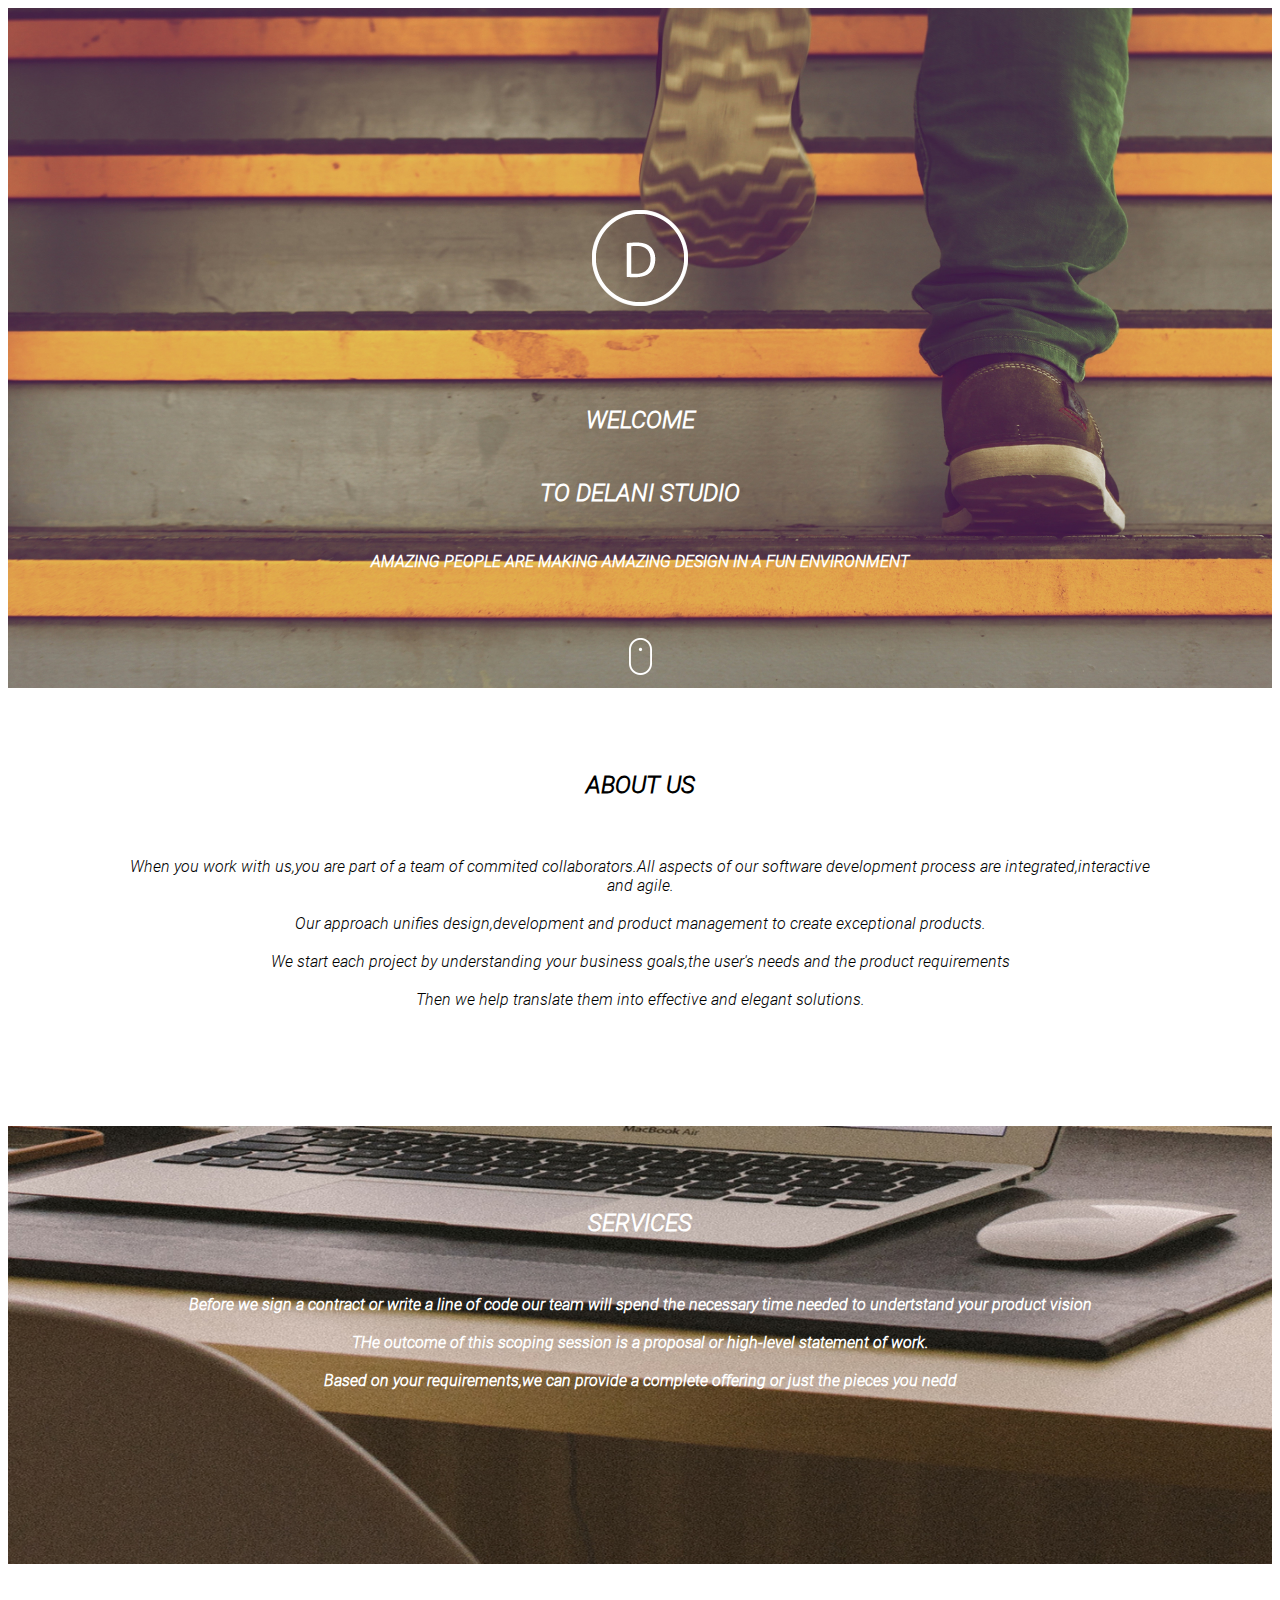
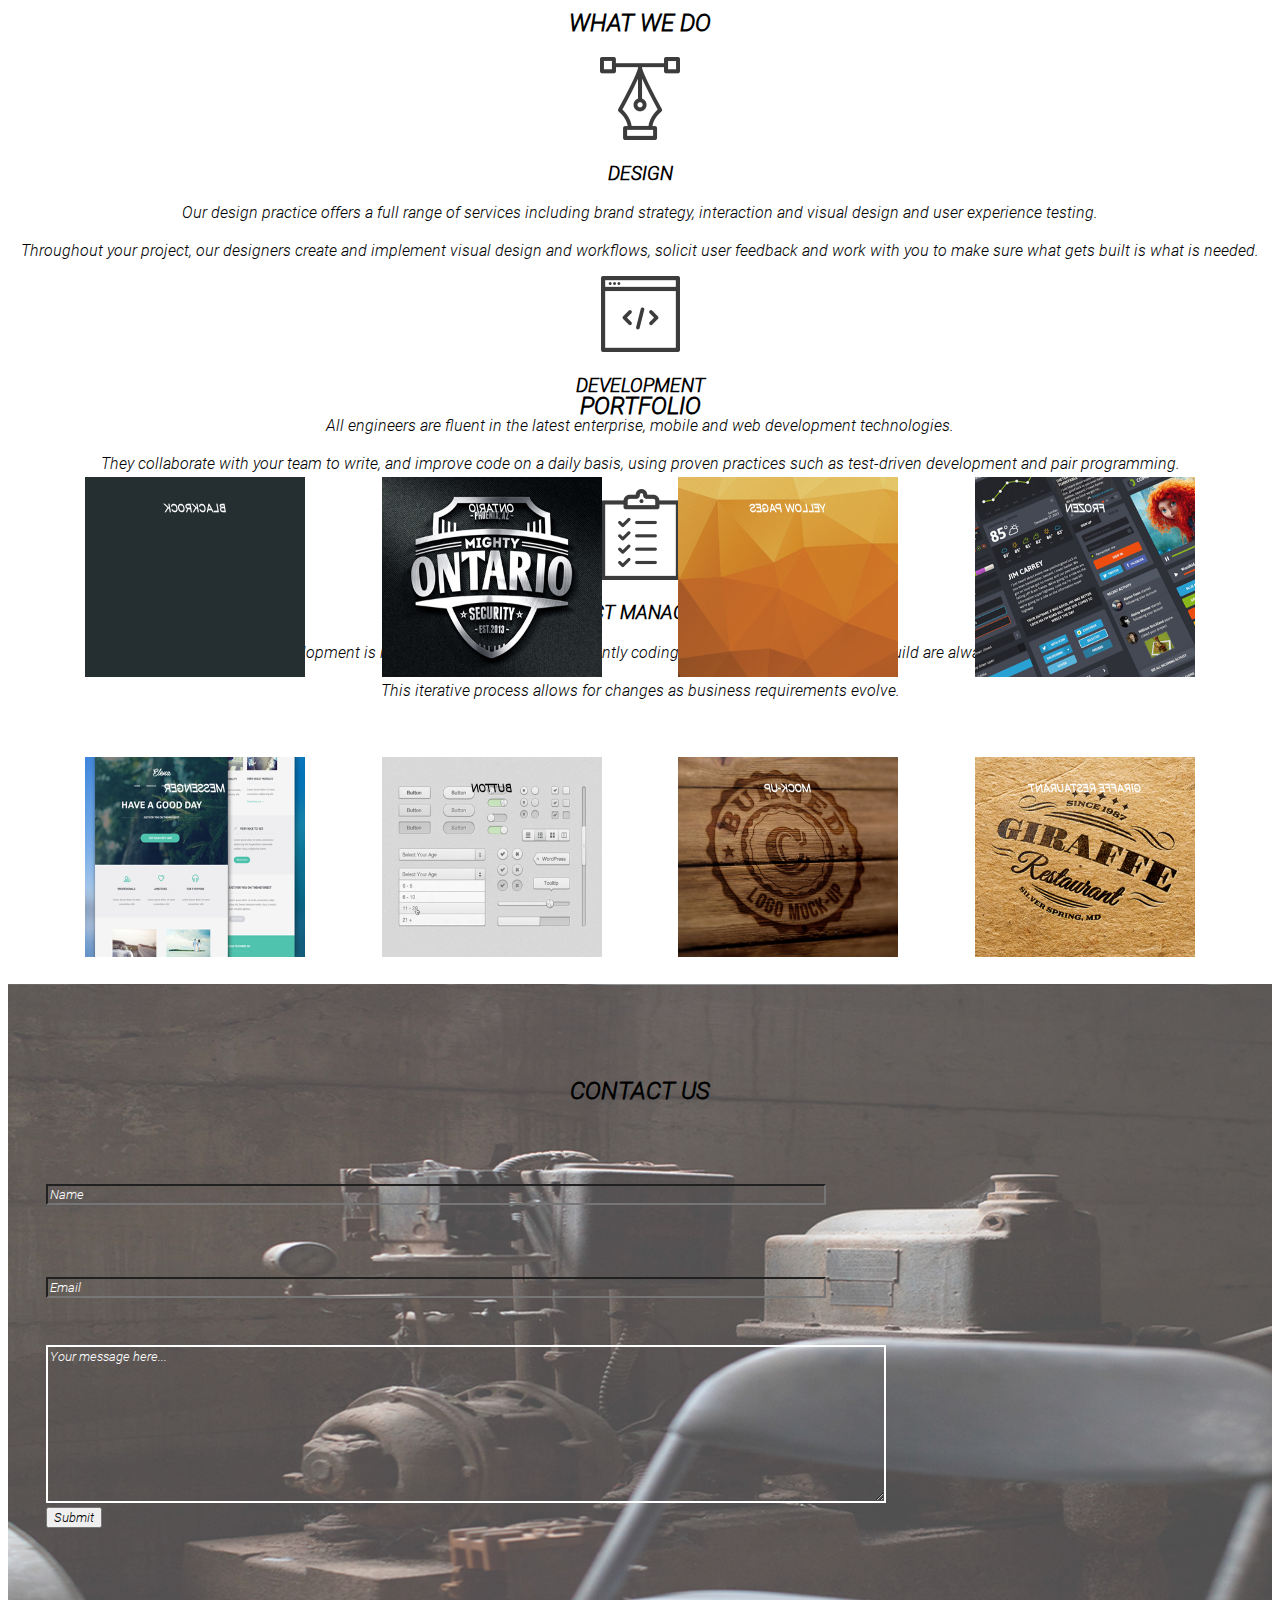
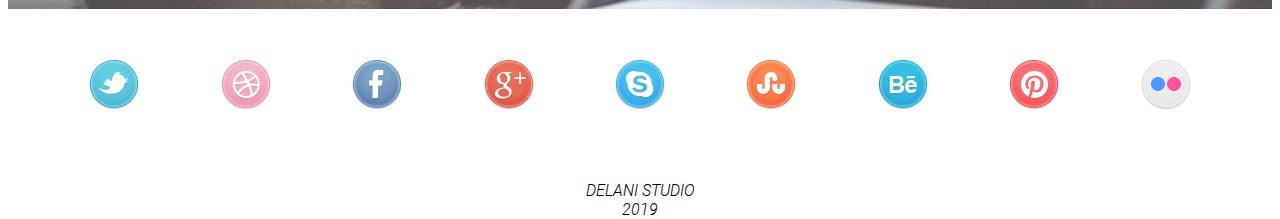
==== index.html @ aa94cf19 "update files" ====
<!DOCTYPE html>
<html lang="en">
<head>
    <meta charset="UTF-8">
    <meta http-equiv="X-UA-Compatible" content="IE=edge">
    <meta name="viewport" content="width=device-width, initial-scale=1.0">
    <link rel="stylesheet" href="style.css">
    <script src="https://code.jquery.com/jquery-3.6.0.js" integrity="sha256-H+K7U5CnXl1h5ywQfKtSj8PCmoN9aaq30gDh27Xc0jk=" crossorigin="anonymous"></script>
    <link href="https://cdn.jsdelivr.net/npm/bootstrap@5.0.2/dist/css/bootstrap.min.css" rel="stylesheet"
    integrity="sha384-EVSTQN3/azprG1Anm3QDgpJLIm9Nao0Yz1ztcQTwFspd3yD65VohhpuuCOmLASjC" crossorigin="anonymous">  
    <link rel = "icon" href = "asset/dti.jpeg" type = "image/gif" sizes="96x96">
    <title>Delani Studio</title>
</head>
<body>
    <div class="section-1">
        <div class="intro">
            <img class="image" src="asset/logo (1).png" alt="image">                         
            <h2 class="welcome">WELCOME</h2>
            <h2 class="name">TO DELANI STUDIO</h2>
            <p class="p-1">AMAZING PEOPLE ARE MAKING AMAZING DESIGN IN A FUN ENVIRONMENT</p>
            <img class="scroll-down" src="asset/mouse_click.png" alt="button">
        </div>
    </div>
    <div class="section-2">
        <div class="container">
            <h2 class="about">ABOUT US</h2>
            <p class="p-about">When you work with us,you are part of a team of commited collaborators.All aspects of our
                software
                development process are integrated,interactive<br>and agile.<br><br>Our approach unifies
                design,development
                and product management to create exceptional products.<br><br>We start each project by understanding
                your
                business goals,the user's needs and the product requirements<br><br>Then we help translate them into
                effective and elegant solutions.</p>
        </div>
    </div>
    <div class="section-3">
        <div class="service">
            <h2 class="h2-service">SERVICES</h2>
            <p class="p-service">Before we sign a contract or write a line of code our team will spend the necessary time
                needed to undertstand your product vision<br><br>THe outcome of this scoping session is a proposal or
                high-level statement of work.<br><br>Based on your requirements,we can provide a complete offering or
                just the pieces you nedd</p>
        </div>
    </div>
    <div class="section-4">
        <h2>WHAT WE DO</h2>
        <div class="row">
            <div class="col-md-4" id="design-cont">
                <img id="design-img" src="asset/design_icon.png" alt="">
                <h3>DESIGN</h3>
                <div class="design">
                    <p>
                        Our design practice offers a full range of services including brand strategy, interaction
                        and
                        visual design and user experience testing.
                        <br>
                        <br>
                        Throughout your project, our designers create and implement visual design and workflows,
                        solicit
                        user feedback and work with you to make sure what gets built is what is needed.
                    </p>
                </div>
            </div>
            <div class="col-md-4" id="develop-cont">
                <img id="develop-img" src="asset/dev_icon.png" alt="">
                <h3>DEVELOPMENT</h3>
                <div class="develop txt">
                    <p>
                        All engineers are fluent in the latest enterprise, mobile and web development technologies.
                        <br>
                        <br>
                        They collaborate with your team to write, and improve code on a daily basis, using proven
                        practices such as test-driven development and pair programming.
                    </p>
                </div>
            </div>
            <div class="col-md-4" id="product-cont">
                <img id="product-img" src="asset/product_icon.png" alt="">
                <h3>PRODUCT MANAGEMENT</h3>
                <div class="product txt">
                    <p>
                        Planning and development is iterative. Because we are constantly coding and testing, the
                        products we build are always ready to go live.
                        <br>
                        <br>
                        This iterative process allows for changes as business requirements evolve.
                    </p>
                </div>
            </div>
        </div>
</div>
    <div class="section-5">
        <h2 class="h2-portfolio">PORTFOLIO</h2>
        <div class="portfolio-1">
            <div class="flip-box">
                <div class="flip-box-inner">
                    <div class="flip-box-front">
                        <img class="portfolio-img1" src="asset/work4.jpg" alt="port-image1">
                    </div>
                    <div class="flip-box-back">
                        <h6 id="flip">BLACKROCK</h6>
                    </div>
                </div>
            </div>
            <div class="flip-box">
                <div class="flip-box-inner">
                    <div class="flip-box-front">
                        <img class="portfolio-img2" src="asset/work3.jpg" alt="port-image2">
                    </div>
                    <div class="flip-box-back">
                        <h6 id="flip">ONTARIO</h6>
                    </div>
                </div>
            </div>

            <div class="flip-box">
                <div class="flip-box-inner">
                    <div class="flip-box-front">
                        <img class="portfolio-img3" src="asset/work2.jpg" alt="port-image3">
                    </div>
                    <div class="flip-box-back">
                        <h6 id="flip">YELLOW PAGES</h6>
                    </div>
                </div>
            </div>
            <div class="flip-box">
                <div class="flip-box-inner">
                    <div class="flip-box-front">
                        <img class="portfolio-img4" src="asset/work1.jpg" alt="port-image4">
                    </div>
                    <div class="flip-box-back">
                        <h6 id="flip">FROZEN</h6>
                    </div>
                </div>
            </div>
        </div>
            <div class="portfolio-2">
            <div class="flip-box">
                <div class="flip-box-inner">
                    <div class="flip-box-front">
                        <img class="portfolio-img5" src="asset/work5.jpg" alt="port-image5">
                    </div>
                    <div class="flip-box-back">
                        <h6 id="flip">MESSENGER</h6>
                    </div>
                </div>
            </div>
            <div class="flip-box">
                <div class="flip-box-inner">
                    <div class="flip-box-front">
                        <img class="portfolio-img6" src="asset/work6.jpg" alt="port-image6">
                    </div>
                    <div class="flip-box-back">
                        <h6>BUTTON</h6>
                    </div>
                </div>
            </div>
            <div class="flip-box">
                <div class="flip-box-inner">
                    <div class="flip-box-front">
                        <img class="portfolio-img7" src="asset/work7.jpg" alt="port-image7">
                    </div>
                    <div class="flip-box-back">
                        <h6 id="flip">MOCK-UP</h6>
                    </div>
                </div>
            </div>
            <div class="flip-box">
                <div class="flip-box-inner">
                    <div class="flip-box-front">
                        <img class="portfolio-img8" src="asset/work8.jpg" alt="port-image8">
                    </div>
                    <div class="flip-box-back">
                        <h6 id="flip">GIRAFFE RESTAURANT</h6>
                    </div>
                </div>
            </div>
        </div>
    </div>
    <div class="section-6">
        <div class="contact">
            <h2 class="contact-us">CONTACT US</h2>
            <div class="container">
                <form name="Form" method="post" action="https://www.linkedin.com/in/daniel-muthama-577b211a5/"
                    onsubmit="return formvalidation()">
                    <div class="row">
                        <div class="name form-group col-md-6">
                            <label for="inputName4"></label>
                            <input type="name" id="inputmyName" placeholder="Name">
                        </div>
                        <div class="email form-group col-md-6">
                            <label for="inputEmail4"></label>
                            <input type="email" id="inputmyEmail" placeholder="Email">
                        </div>
                    </div>
                    <div class="message">
                        <label for="inputMessage4"></label>
                        <textarea type="message" id="inputmyMessage" placeholder="Your message here..."></textarea>
                    </div>
                    <input type="submit" value="Submit">
                </form>
            </div>
        </div>
    </div>
    <div class="section-7">
        <div class="container">
            <div class="social-con">
                <div class="social">
                    <img src="asset/twitter.png" alt="twitter">
                </div>
                <div class="social">
                    <img src="asset/dribble.png" alt="dribble">
                </div>
                <div class="social">
                    <img src="asset/facebook.png" alt="facebook">
                </div>
                <div class="social">
                    <img src="asset/g_plus.png" alt="google p">
                </div>
                <div class="social">
                    <img src="asset/skype.png" alt="skype">
                </div>
                <div class="social">
                    <img src="asset/stumble_upon.png" alt="stumble">
                </div>
                <div class="social">
                    <img src="asset/behance.png" alt="behance">
                </div>
                <div class="social">
                    <img src="asset/pinterest.png" alt="pinterest">
                </div>
                <div class="social">
                    <img src="asset/flickr.png" alt="flickr">
                </div>
            </div>
        </div>
            <p class="copyright">DELANI STUDIO<br>2019</p>
    </div>

</div>     
<link href="https://cdn.jsdelivr.net/npm/bootstrap@5.0.2/dist/css/bootstrap.min.css" rel="stylesheet"
integrity="sha384-EVSTQN3/azprG1Anm3QDgpJLIm9Nao0Yz1ztcQTwFspd3yD65VohhpuuCOmLASjC" crossorigin="anonymous">  
        <script src="https://code.jquery.com/jquery-3.6.0.js"
        integrity="sha256-H+K7U5CnXl1h5ywQfKtSj8PCmoN9aaq30gDh27Xc0jk=" crossorigin="anonymous"></script>
<script src="script.js" ></script>
</body>
</html>
---- style.css ----
@font-face {
    font-family: "Roboto-LightItalic";
    src: url("./asset/Roboto-LightItalic.ttf");
}

* {
    font-family:'Roboto-LightItalic';
}
.section-1 {
    width: auto;
    height: auto;
    max-width: 100%;
    max-height: 800px;
    background-image: url(asset/stair.png);
    background-size: cover;
    background-position: center;
    margin: 0px;
    height: 680px;
}
.name {
    padding: 2% 0 2% 0;
}
.intro {
    text-align: center;
    padding-top: 12%;
    color: white;
    font-weight: 700;
}
.image {
    padding: 4%;
}
.scroll-down {
    padding: 4%;
}
.section-2 {
    text-align: center;
    padding-top: 3%;
    height: 400px;
}
.p-about {
    padding-top: 3%;
}
.section-3 {
    text-align: center;
    padding-top: 3%;
    background-image: url(asset/laptop.jpg);
    background-size: cover;
    background-position:center;
    height: 400px;
    font-weight: 700;
    color: white;
}
.p-service {
    padding: 3% 0 23% 0;
}
.section-4 {
    text-align: center;
    height: 350px;
}
h2 {
    padding-top: 2%;
}
#design, #development, #product {
    padding-top: 2%;
}
.section-5 {
    height: 630px;
    width: 100%;
  }
  
  .portfolio-img1, .portfolio-img2,.portfolio-img3, .portfolio-img4, .portfolio-img5, .portfolio-img6, .portfolio-img7, .portfolio-img8 {
    width: 220px;
    height: 200px;
  }

  
  .portfolio-1 {
    display: flex;
    justify-content: space-evenly;
  }
  
  .portfolio-2 {
    display: flex;
    justify-content: space-evenly;
    margin-top: 80px;
  }
  
  .flip-box {
    background: transparent;
    width: 220px;
    height: 200px;
  }
  
  .flip-box-inner {
    position: relative;
    width: 100%;
    height: 100%;
    text-align: center;
    transition: transform 0.8s;
    transform-style: preserve-3d;
  }
  
  .flip-box:hover .flip-box-inner {
    transform: rotateY(180deg);
  }
  
  .flip-box-front,
  .flip-box-back {
    position: absolute;
    width: 100%;
    height: 100%;
  }
  
  .flip-box-front {
    background-color: #bbb;
    color: black;
  }
  
  .flip-box-back {
    transform: rotateY(180deg);
  }
  
  #flip {
    color: white;
    font: size 60px;
  }
  
.h2-portfolio {
    text-align: center;
    padding: 3%;
}

.section-6 {
    padding: 3%;
    height: 550px;
    background-image: url(asset/back.jpg);
    background-position: center;
    background-size: cover;
}

.contact-us {
    text-align: center;
    padding: 3%;
}
#inputmyName {
    width: 65%;
    background-color: transparent;
    color: white;
}
#inputmyEmail {
    width: 65%;
    background-color: transparent;
    color: white;
    margin-top: 4%;
}
#inputmyMessage {
    width: 70%;
    height:150px;
    background-color: transparent;
    color: white;
}
::placeholder {
    color: white;

}
textarea {
    border: 2px solid white;
}
.message {
    padding-top: 4%;
}
.section-7 {
    text-align: center;
    height: 200px;
}
.social-con {
    display: flex;
    justify-content: space-evenly;
    flex-direction: row;
}
.social {
    padding: 4% 0 4% 0;
}
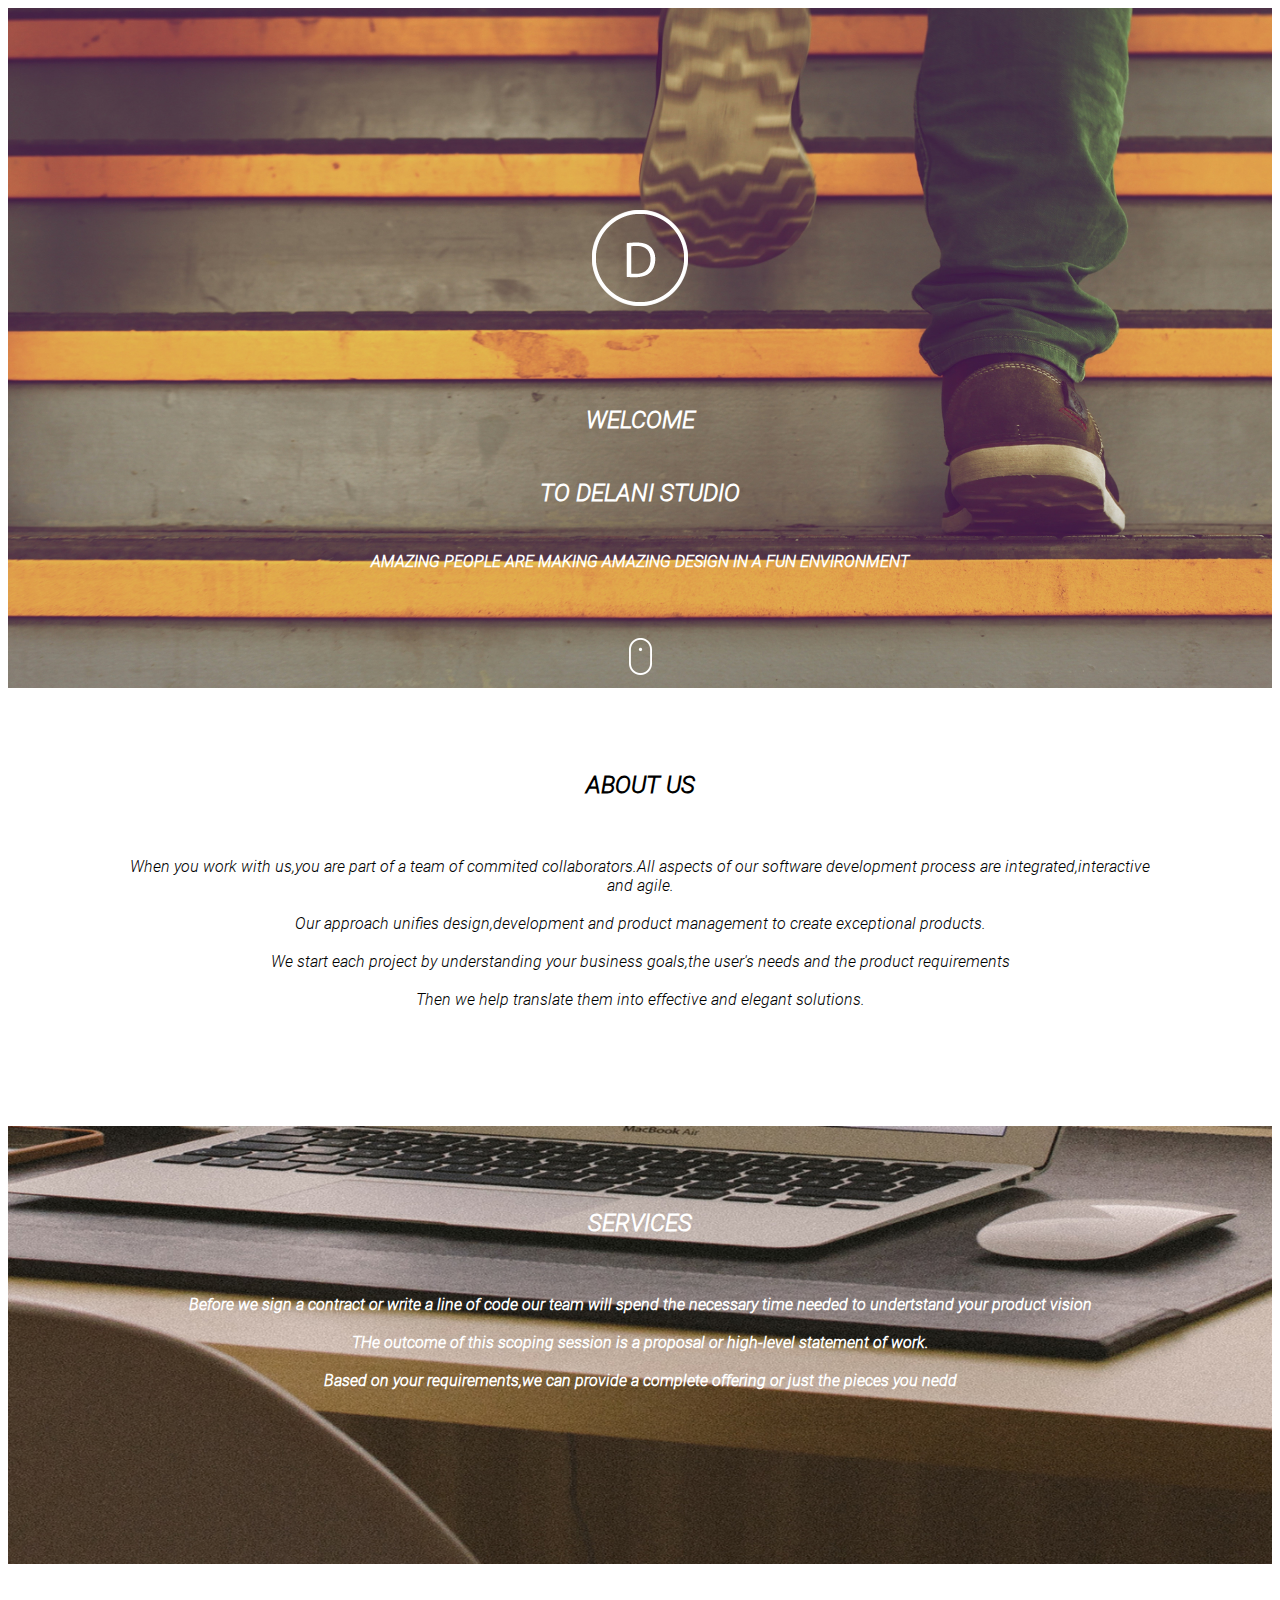
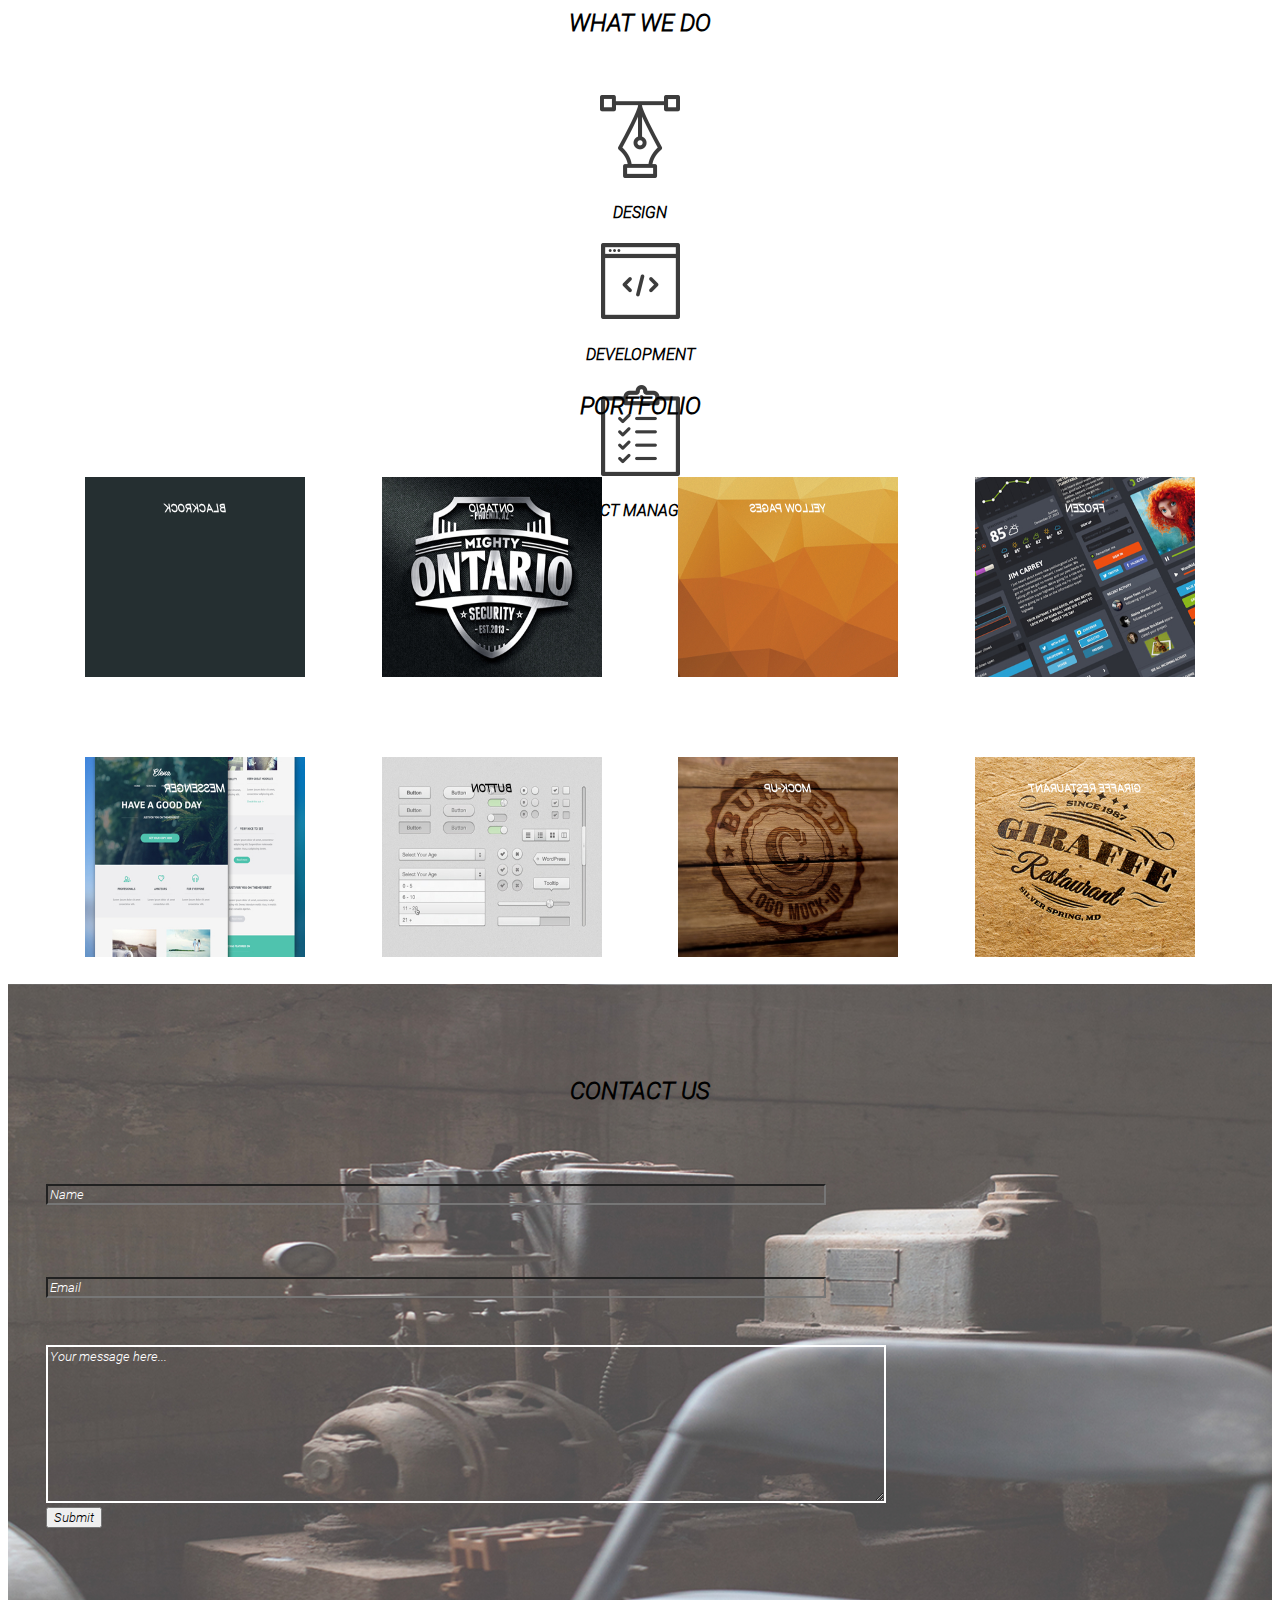
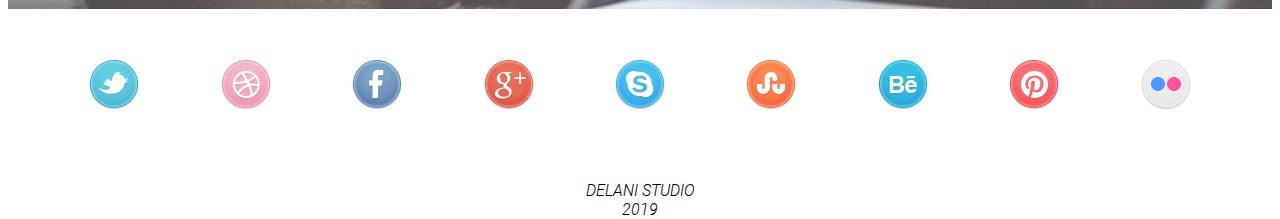
==== commit 64a1f723: "update files" ====
--- a/index.html
+++ b/index.html
@@ -45,11 +45,14 @@
     </div>
     <div class="section-4">
         <h2>WHAT WE DO</h2>
+        <br> <br>
         <div class="row">
             <div class="col-md-4" id="design-cont">
-                <img id="design-img" src="asset/design_icon.png" alt="">
-                <h3>DESIGN</h3>
-                <div class="design">
+                <div class="d-icon1">
+                <img id="design-icon" src="asset/design_icon.png" alt="icon-1">
+                <h4>DESIGN</h4>
+                </div>
+                <div class="design">                    
                     <p>
                         Our design practice offers a full range of services including brand strategy, interaction
                         and
@@ -63,9 +66,11 @@
                 </div>
             </div>
             <div class="col-md-4" id="develop-cont">
-                <img id="develop-img" src="asset/dev_icon.png" alt="">
-                <h3>DEVELOPMENT</h3>
-                <div class="develop txt">
+                <div>
+                <img id="develop-icon" src="asset/dev_icon.png" alt="icon-2">
+                <h4>DEVELOPMENT</h4>
+                </div>
+                <div class="develop">
                     <p>
                         All engineers are fluent in the latest enterprise, mobile and web development technologies.
                         <br>
@@ -76,9 +81,9 @@
                 </div>
             </div>
             <div class="col-md-4" id="product-cont">
-                <img id="product-img" src="asset/product_icon.png" alt="">
-                <h3>PRODUCT MANAGEMENT</h3>
-                <div class="product txt">
+                <img id="product-icon" src="asset/product_icon.png" alt="icon-3">
+                <h4>PRODUCT MANAGEMENT</h4>
+                <div class="product">
                     <p>
                         Planning and development is iterative. Because we are constantly coding and testing, the
                         products we build are always ready to go live.
--- a/style.css
+++ b/style.css
@@ -60,8 +60,9 @@
 h2 {
     padding-top: 2%;
 }
-#design, #development, #product {
+.design, .develop, .product {
     padding-top: 2%;
+    display: none;
 }
 .section-5 {
     height: 630px;
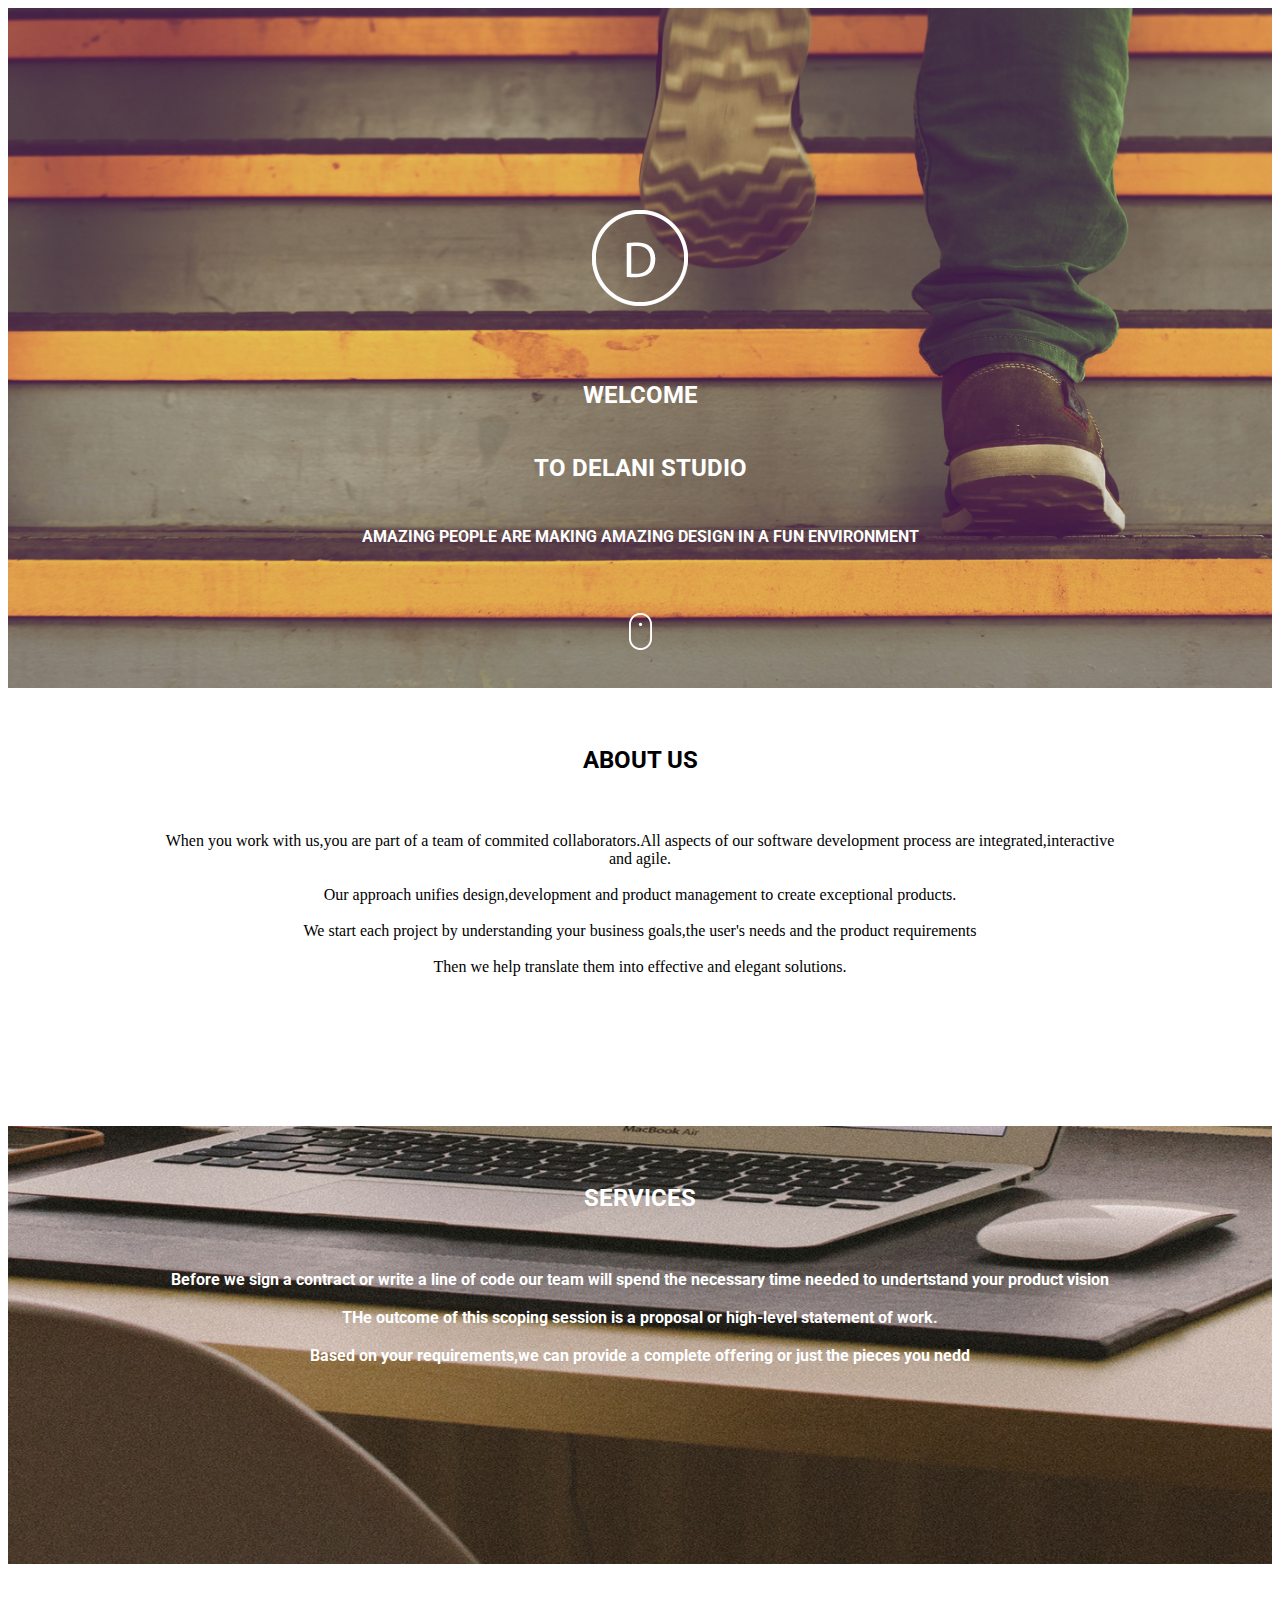
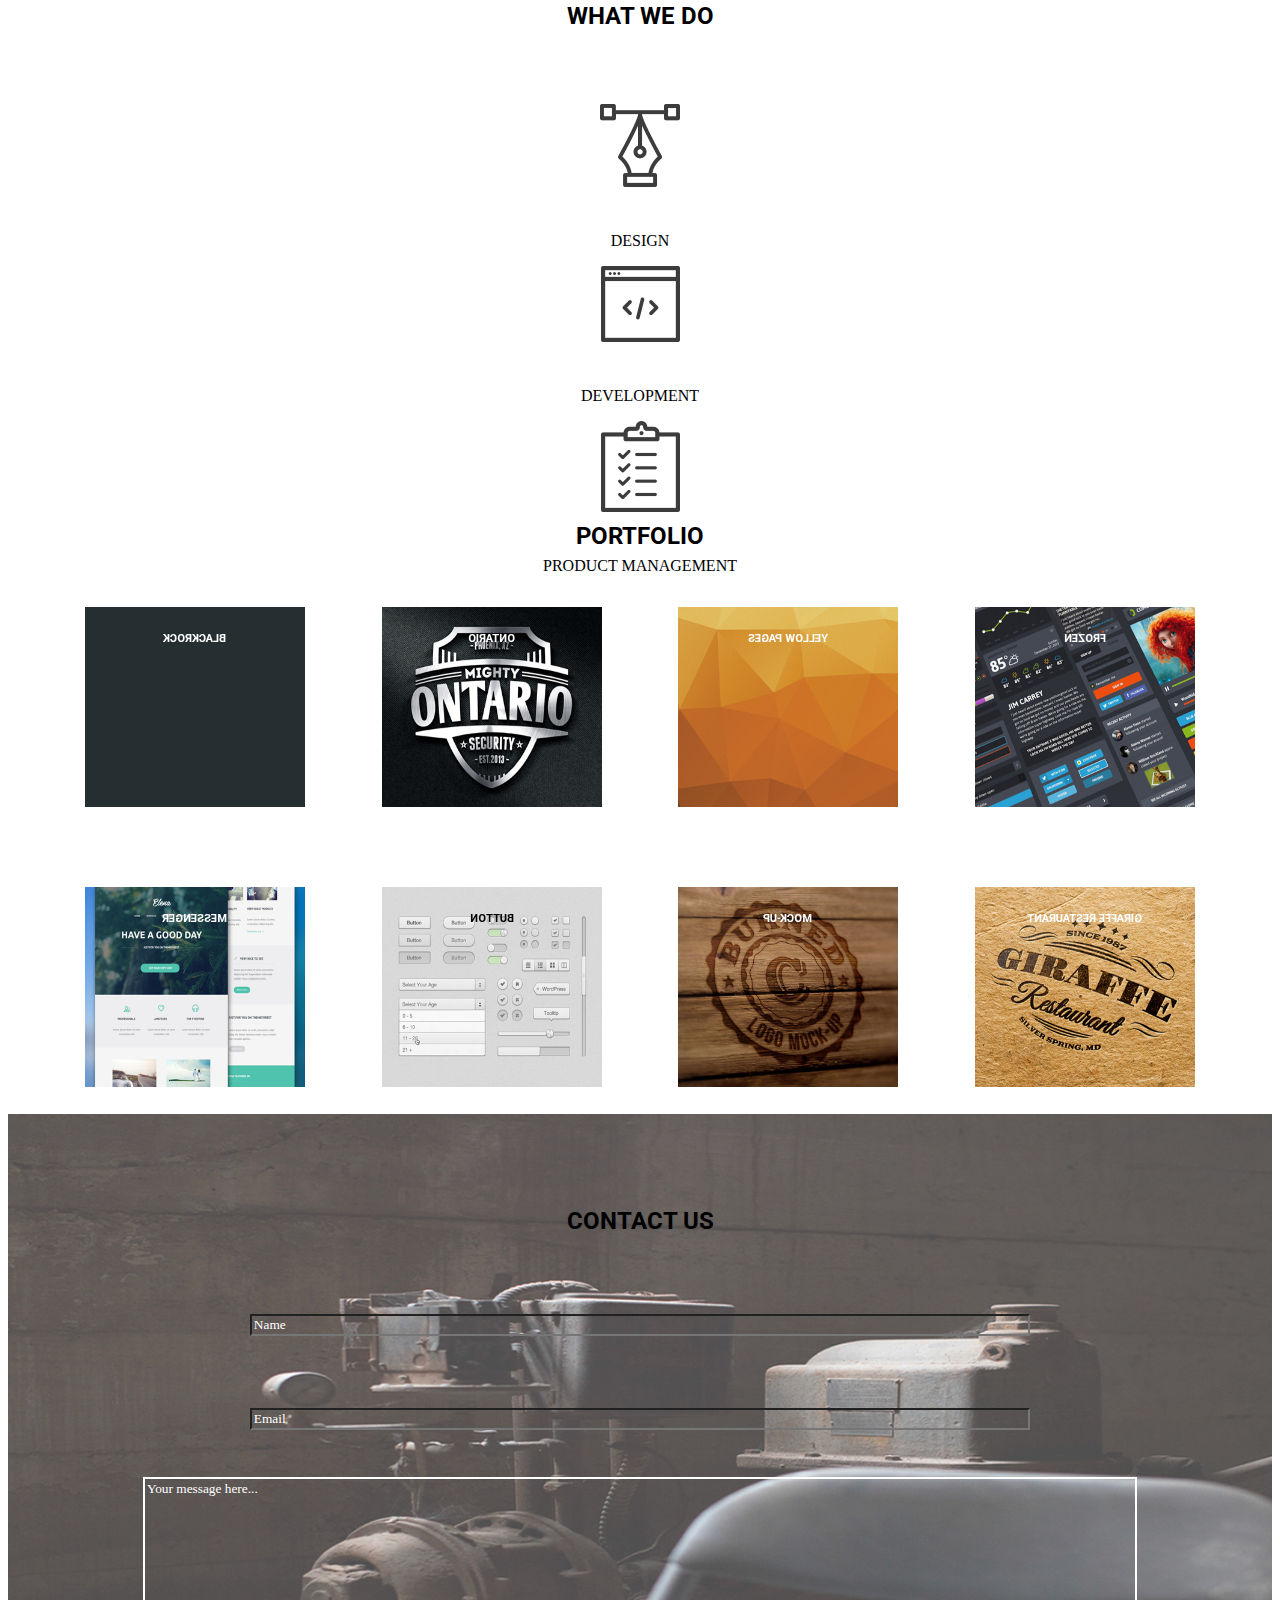
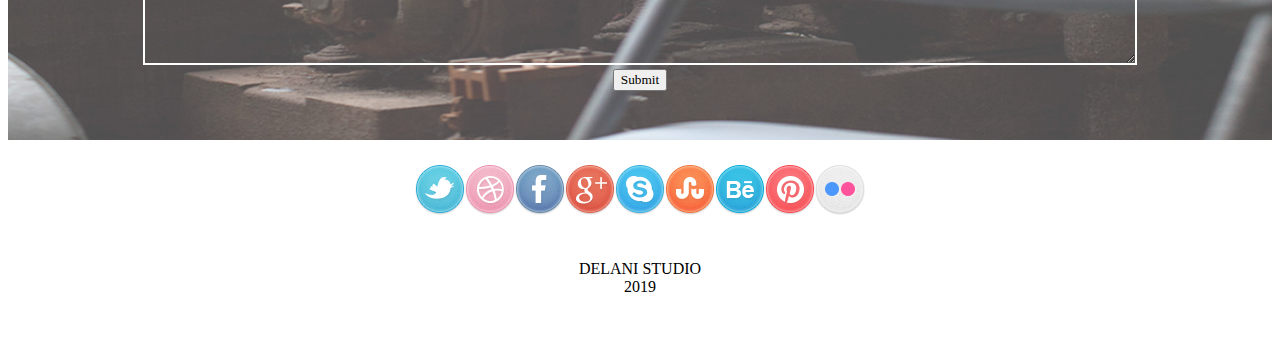
==== commit e7eaed1a: "update files" ====
--- a/index.html
+++ b/index.html
@@ -4,10 +4,12 @@
     <meta charset="UTF-8">
     <meta http-equiv="X-UA-Compatible" content="IE=edge">
     <meta name="viewport" content="width=device-width, initial-scale=1.0">
-    <link rel="stylesheet" href="style.css">
-    <script src="https://code.jquery.com/jquery-3.6.0.js" integrity="sha256-H+K7U5CnXl1h5ywQfKtSj8PCmoN9aaq30gDh27Xc0jk=" crossorigin="anonymous"></script>
+    <script src="https://code.jquery.com/jquery-3.3.1.min.js"
+    integrity="sha256-FgpCb/KJQlLNfOu91ta32o/NMZxltwRo8QtmkMRdAu8=" crossorigin="anonymous"></script>
     <link href="https://cdn.jsdelivr.net/npm/bootstrap@5.0.2/dist/css/bootstrap.min.css" rel="stylesheet"
     integrity="sha384-EVSTQN3/azprG1Anm3QDgpJLIm9Nao0Yz1ztcQTwFspd3yD65VohhpuuCOmLASjC" crossorigin="anonymous">  
+    <link href="https://fonts.googleapis.com/css?family=Roboto" rel="stylesheet" />
+    <link rel="stylesheet" href="style.css">
     <link rel = "icon" href = "asset/dti.jpeg" type = "image/gif" sizes="96x96">
     <title>Delani Studio</title>
 </head>
@@ -44,56 +46,59 @@
         </div>
     </div>
     <div class="section-4">
-        <h2>WHAT WE DO</h2>
-        <br> <br>
+        <br>
+        <h2 class="service">WHAT WE DO</h2>
+        <br><br><br>
         <div class="row">
-            <div class="col-md-4" id="design-cont">
-                <div class="d-icon1">
-                <img id="design-icon" src="asset/design_icon.png" alt="icon-1">
-                <h4>DESIGN</h4>
-                </div>
-                <div class="design">                    
-                    <p>
-                        Our design practice offers a full range of services including brand strategy, interaction
-                        and
-                        visual design and user experience testing.
-                        <br>
-                        <br>
-                        Throughout your project, our designers create and implement visual design and workflows,
-                        solicit
-                        user feedback and work with you to make sure what gets built is what is needed.
-                    </p>
-                </div>
-            </div>
-            <div class="col-md-4" id="develop-cont">
-                <div>
-                <img id="develop-icon" src="asset/dev_icon.png" alt="icon-2">
-                <h4>DEVELOPMENT</h4>
-                </div>
-                <div class="develop">
-                    <p>
-                        All engineers are fluent in the latest enterprise, mobile and web development technologies.
-                        <br>
-                        <br>
-                        They collaborate with your team to write, and improve code on a daily basis, using proven
-                        practices such as test-driven development and pair programming.
-                    </p>
-                </div>
-            </div>
-            <div class="col-md-4" id="product-cont">
-                <img id="product-icon" src="asset/product_icon.png" alt="icon-3">
-                <h4>PRODUCT MANAGEMENT</h4>
-                <div class="product">
-                    <p>
-                        Planning and development is iterative. Because we are constantly coding and testing, the
-                        products we build are always ready to go live.
-                        <br>
-                        <br>
-                        This iterative process allows for changes as business requirements evolve.
-                    </p>
-                </div>
-            </div>
-        </div>
+         <div class="col-md-4">
+             <div class="design-icon">
+                <img src="asset/design_icon.png" alt="icon-1">
+                <p id="design">DESIGN</p>
+             </div>
+            <div class="design-p">
+                <p id="design">DESIGN</p>
+                <p class="hide-design">
+                    Our design practice offers a full range of services<br>including
+                    brand strategy,interaction and visual design<br>and user experience testing.<br><br>Throughout your project ,our desiginers create
+                    and<br>and implementvisual design workflows,solicit user<br>Feedback and work with you to make sure what
+                    gets built<br>is what is needed.
+                </p>
+            </div>
+        </div>
+
+        <div class="col-md-4">
+            <div class="hide-developement-image">
+                <div class="dev-icon">
+                    <img src="asset/dev_icon.png" alt="icon-2">
+                    <p id="development">DEVELOPMENT</p>
+                </div>
+                <div class="dev-p">
+                <p id="development">DEVELOPMENT</p>
+                <p class="hide-dev">
+                    All engineers are fluent in the latest enterprise,mobile<br>and
+                    web development technologies.<br><br>They colaborate with your team to write,and improve<br>code on
+                    a daily basis,using proven practices such as<br>test-driven development and pair programming
+                </p>
+                </div>
+            </div>
+        </div>
+          <div class="col-md-4">
+            <div class="hide-product-image">
+                <div class="product-icon" >
+                    <img src="asset/product_icon.png" alt="icon-3">
+                    <p id="product">PRODUCT MANAGEMENT</p>
+                </div>
+                <div class="product-p">
+                <p id="product">PRODUCT MANAGEMENT</p>
+                <p class="hide-product">
+                    Planning and development is effective.Because we are<br>constantly coding and
+                    testing.The products we build are<br>always ready to go live.<br><br>This iteractive process allows
+                    for changes as business<br>requirements evolve.
+                </p>
+                </div>
+            </div>
+        </div>
+    </div>
 </div>
     <div class="section-5">
         <h2 class="h2-portfolio">PORTFOLIO</h2>
@@ -244,8 +249,6 @@
     </div>
 
 </div>     
-<link href="https://cdn.jsdelivr.net/npm/bootstrap@5.0.2/dist/css/bootstrap.min.css" rel="stylesheet"
-integrity="sha384-EVSTQN3/azprG1Anm3QDgpJLIm9Nao0Yz1ztcQTwFspd3yD65VohhpuuCOmLASjC" crossorigin="anonymous">  
         <script src="https://code.jquery.com/jquery-3.6.0.js"
         integrity="sha256-H+K7U5CnXl1h5ywQfKtSj8PCmoN9aaq30gDh27Xc0jk=" crossorigin="anonymous"></script>
 <script src="script.js" ></script>
--- a/style.css
+++ b/style.css
@@ -1,10 +1,10 @@
 @font-face {
-    font-family: "Roboto-LightItalic";
-    src: url("./asset/Roboto-LightItalic.ttf");
+    font-family: "Roboto";
+    src: url("./FONTS/Roboto-Light.ttf");
 }
 
 * {
-    font-family:'Roboto-LightItalic';
+    font-family:'Roboto';
 }
 .section-1 {
     width: auto;
@@ -55,14 +55,13 @@
 }
 .section-4 {
     text-align: center;
-    height: 350px;
+    height: 500px;
 }
-h2 {
+.design-p, .dev-p, .product-p {
+    display: none;
+}
+#design, #development, #product {
     padding-top: 2%;
-}
-.design, .develop, .product {
-    padding-top: 2%;
-    display: none;
 }
 .section-5 {
     height: 630px;
@@ -137,6 +136,7 @@
     background-image: url(asset/back.jpg);
     background-position: center;
     background-size: cover;
+    text-align: center;
 }
 
 .contact-us {
@@ -155,8 +155,8 @@
     margin-top: 4%;
 }
 #inputmyMessage {
-    width: 70%;
-    height:150px;
+    width: 83%;
+    height:180px;
     background-color: transparent;
     color: white;
 }
@@ -176,9 +176,10 @@
 }
 .social-con {
     display: flex;
-    justify-content: space-evenly;
     flex-direction: row;
+    justify-content: center;
 }
 .social {
-    padding: 4% 0 4% 0;
+    padding: 2% 0 2% 0;
+
 }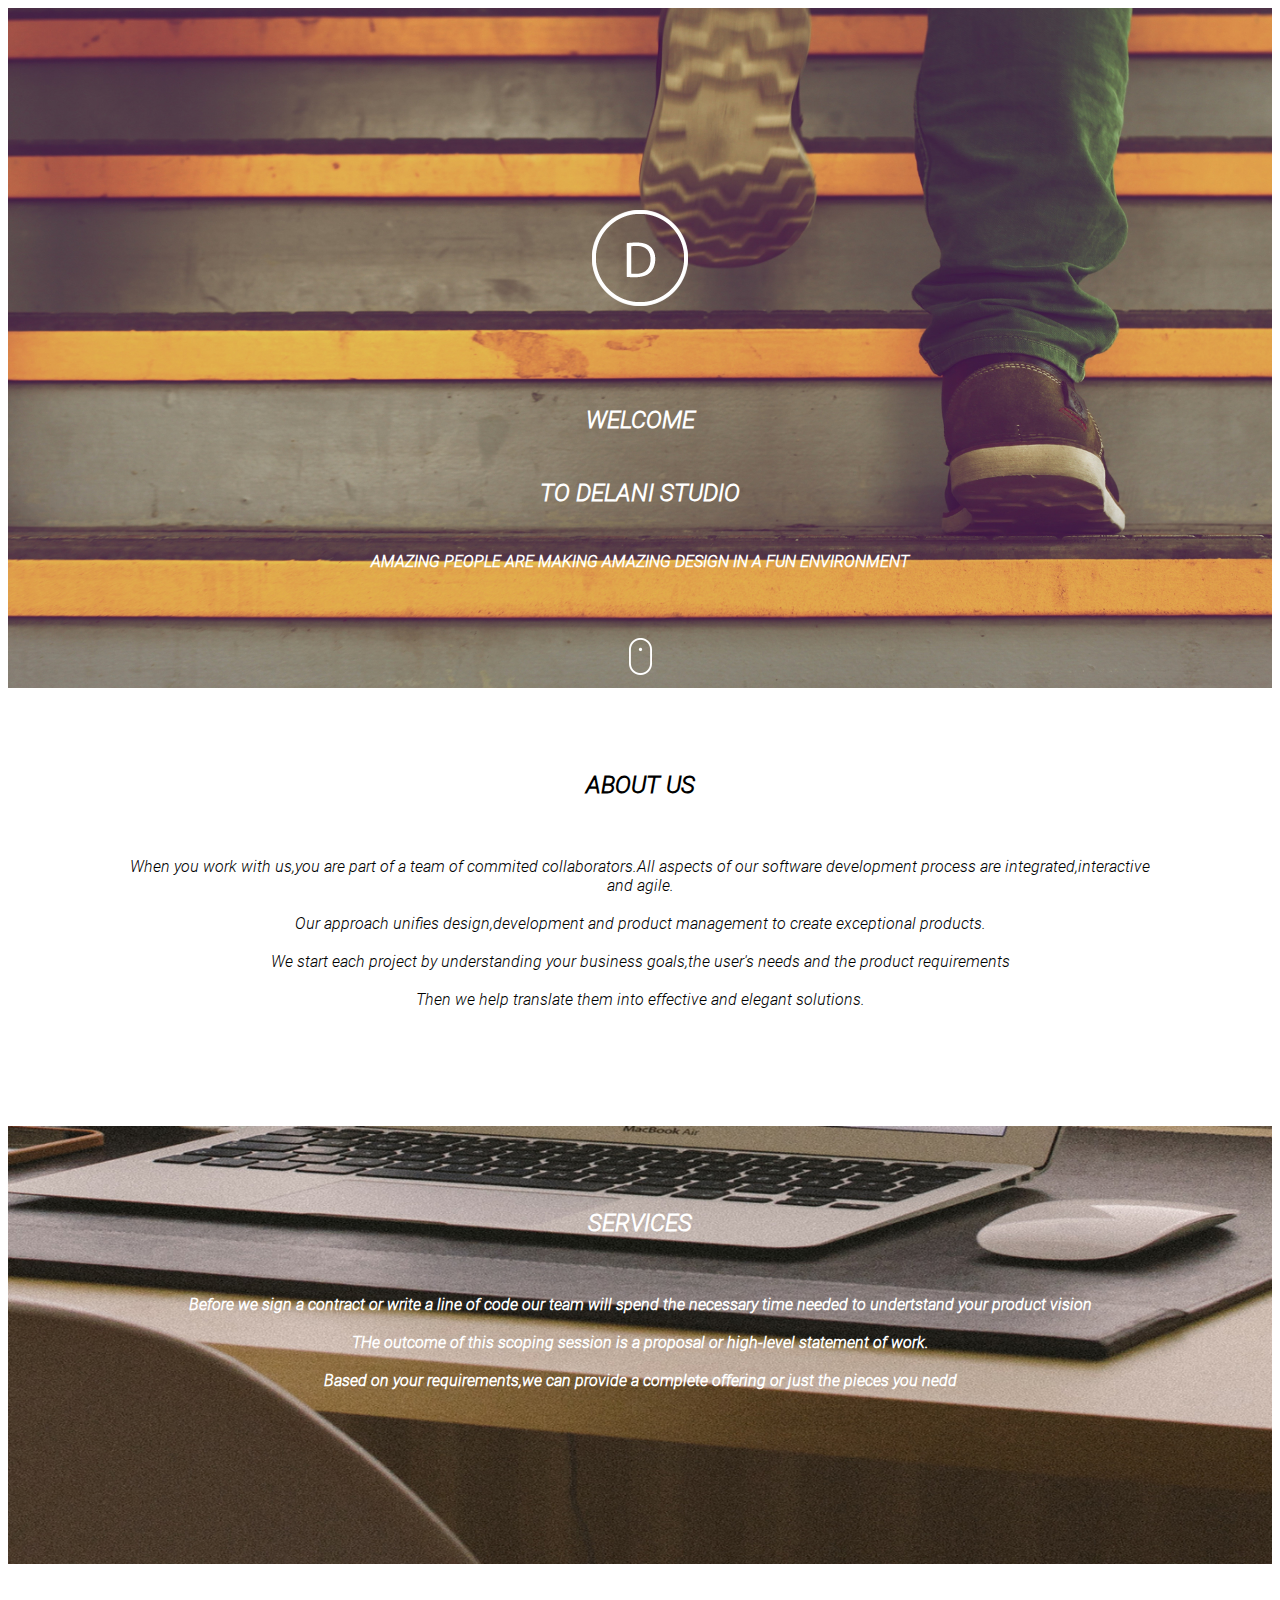
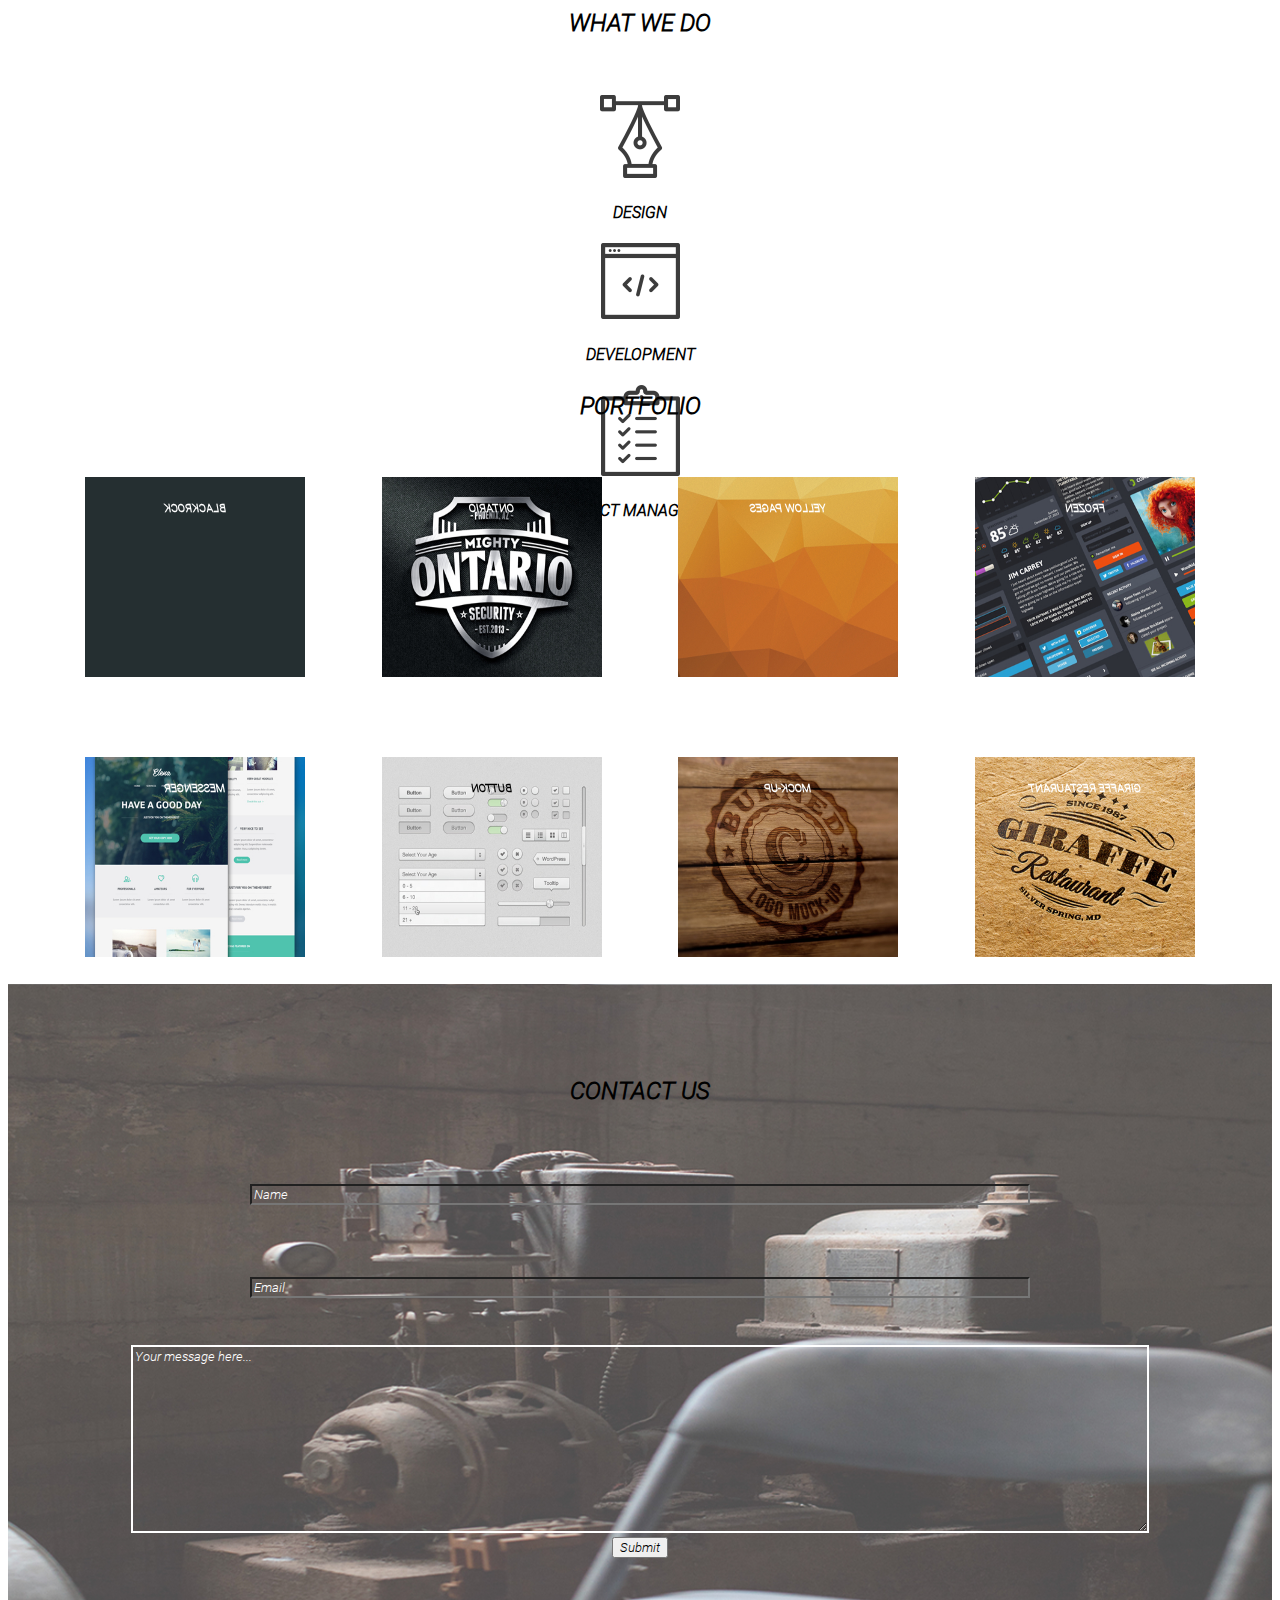
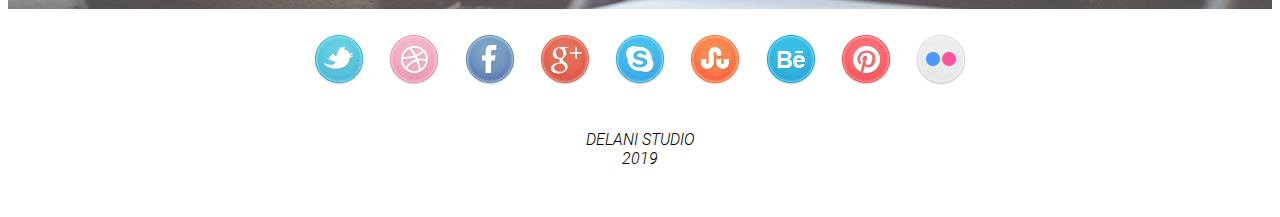
==== commit 94c2f374: "aligning social media icons" ====
--- a/index.html
+++ b/index.html
@@ -4,12 +4,10 @@
     <meta charset="UTF-8">
     <meta http-equiv="X-UA-Compatible" content="IE=edge">
     <meta name="viewport" content="width=device-width, initial-scale=1.0">
-    <script src="https://code.jquery.com/jquery-3.3.1.min.js"
-    integrity="sha256-FgpCb/KJQlLNfOu91ta32o/NMZxltwRo8QtmkMRdAu8=" crossorigin="anonymous"></script>
+    <link rel="stylesheet" href="style.css">
+    <script src="https://code.jquery.com/jquery-3.6.0.js" integrity="sha256-H+K7U5CnXl1h5ywQfKtSj8PCmoN9aaq30gDh27Xc0jk=" crossorigin="anonymous"></script>
     <link href="https://cdn.jsdelivr.net/npm/bootstrap@5.0.2/dist/css/bootstrap.min.css" rel="stylesheet"
     integrity="sha384-EVSTQN3/azprG1Anm3QDgpJLIm9Nao0Yz1ztcQTwFspd3yD65VohhpuuCOmLASjC" crossorigin="anonymous">  
-    <link href="https://fonts.googleapis.com/css?family=Roboto" rel="stylesheet" />
-    <link rel="stylesheet" href="style.css">
     <link rel = "icon" href = "asset/dti.jpeg" type = "image/gif" sizes="96x96">
     <title>Delani Studio</title>
 </head>
@@ -46,59 +44,58 @@
         </div>
     </div>
     <div class="section-4">
-        <br>
-        <h2 class="service">WHAT WE DO</h2>
-        <br><br><br>
+        <h2>WHAT WE DO</h2>
+        <br> <br>
         <div class="row">
-         <div class="col-md-4">
-             <div class="design-icon">
-                <img src="asset/design_icon.png" alt="icon-1">
-                <p id="design">DESIGN</p>
-             </div>
-            <div class="design-p">
-                <p id="design">DESIGN</p>
-                <p class="hide-design">
-                    Our design practice offers a full range of services<br>including
-                    brand strategy,interaction and visual design<br>and user experience testing.<br><br>Throughout your project ,our desiginers create
-                    and<br>and implementvisual design workflows,solicit user<br>Feedback and work with you to make sure what
-                    gets built<br>is what is needed.
-                </p>
-            </div>
-        </div>
-
-        <div class="col-md-4">
-            <div class="hide-developement-image">
-                <div class="dev-icon">
-                    <img src="asset/dev_icon.png" alt="icon-2">
-                    <p id="development">DEVELOPMENT</p>
-                </div>
-                <div class="dev-p">
-                <p id="development">DEVELOPMENT</p>
-                <p class="hide-dev">
-                    All engineers are fluent in the latest enterprise,mobile<br>and
-                    web development technologies.<br><br>They colaborate with your team to write,and improve<br>code on
-                    a daily basis,using proven practices such as<br>test-driven development and pair programming
-                </p>
-                </div>
-            </div>
-        </div>
-          <div class="col-md-4">
-            <div class="hide-product-image">
-                <div class="product-icon" >
-                    <img src="asset/product_icon.png" alt="icon-3">
-                    <p id="product">PRODUCT MANAGEMENT</p>
-                </div>
-                <div class="product-p">
-                <p id="product">PRODUCT MANAGEMENT</p>
-                <p class="hide-product">
-                    Planning and development is effective.Because we are<br>constantly coding and
-                    testing.The products we build are<br>always ready to go live.<br><br>This iteractive process allows
-                    for changes as business<br>requirements evolve.
-                </p>
-                </div>
-            </div>
-        </div>
-    </div>
+            <div class="col-md-4" id="design-container">
+                <div class="d-icon1">
+                <img id="design-icon" src="asset/design_icon.png" alt="icon-1">
+                <h4>DESIGN</h4>
+                </div>
+                <div class="design">                    
+                    <p>
+                        Our design practice offers a full range of services including brand strategy, interaction
+                        and
+                        visual design and user experience testing.
+                        <br>
+                        <br>
+                        Throughout your project, our designers create and implement visual design and workflows,
+                        solicit
+                        user feedback and work with you to make sure what gets built is what is needed.
+                    </p>
+                </div>
+            </div>
+            <div class="col-md-4" id="develop-container">
+                <div>
+                <img id="develop-icon" src="asset/dev_icon.png" alt="icon-2">
+                <h4>DEVELOPMENT</h4>
+                </div>
+                <div class="develop">
+                    <p>
+                        All engineers are fluent in the latest enterprise, mobile and web development technologies.
+                        <br>
+                        <br>
+                        They collaborate with your team to write, and improve code on a daily basis, using proven
+                        practices such as test-driven development and pair programming.
+                    </p>
+                </div>
+            </div>
+            <div class="col-md-4" id="product-container">
+                <div>
+                <img id="product-icon" src="asset/product_icon.png" alt="icon-3">
+                <h4>PRODUCT MANAGEMENT</h4>
+                </div>
+                <div class="product">
+                    <p>
+                        Planning and development is iterative. Because we are constantly coding and testing, the
+                        products we build are always ready to go live.
+                        <br>
+                        <br>
+                        This iterative process allows for changes as business requirements evolve.
+                    </p>
+                </div>
+            </div>
+        </div>
 </div>
     <div class="section-5">
         <h2 class="h2-portfolio">PORTFOLIO</h2>
@@ -249,6 +246,8 @@
     </div>
 
 </div>     
+<link href="https://cdn.jsdelivr.net/npm/bootstrap@5.0.2/dist/css/bootstrap.min.css" rel="stylesheet"
+integrity="sha384-EVSTQN3/azprG1Anm3QDgpJLIm9Nao0Yz1ztcQTwFspd3yD65VohhpuuCOmLASjC" crossorigin="anonymous">  
         <script src="https://code.jquery.com/jquery-3.6.0.js"
         integrity="sha256-H+K7U5CnXl1h5ywQfKtSj8PCmoN9aaq30gDh27Xc0jk=" crossorigin="anonymous"></script>
 <script src="script.js" ></script>
--- a/style.css
+++ b/style.css
@@ -1,10 +1,10 @@
 @font-face {
-    font-family: "Roboto";
-    src: url("./FONTS/Roboto-Light.ttf");
+    font-family: "Roboto-LightItalic";
+    src: url("./asset/Roboto-LightItalic.ttf");
 }
 
 * {
-    font-family:'Roboto';
+    font-family:'Roboto-LightItalic';
 }
 .section-1 {
     width: auto;
@@ -55,13 +55,14 @@
 }
 .section-4 {
     text-align: center;
-    height: 500px;
+    height: 350px;
 }
-.design-p, .dev-p, .product-p {
+h2 {
+    padding-top: 2%;
+}
+.design, .develop, .product {
+    padding-top: 2%;
     display: none;
-}
-#design, #development, #product {
-    padding-top: 2%;
 }
 .section-5 {
     height: 630px;
@@ -155,8 +156,8 @@
     margin-top: 4%;
 }
 #inputmyMessage {
-    width: 83%;
-    height:180px;
+    width: 85%;
+    height:180px ;
     background-color: transparent;
     color: white;
 }
@@ -178,8 +179,8 @@
     display: flex;
     flex-direction: row;
     justify-content: center;
+
 }
 .social {
-    padding: 2% 0 2% 0;
-
+    padding: 2% 1% 2% 1%;
 }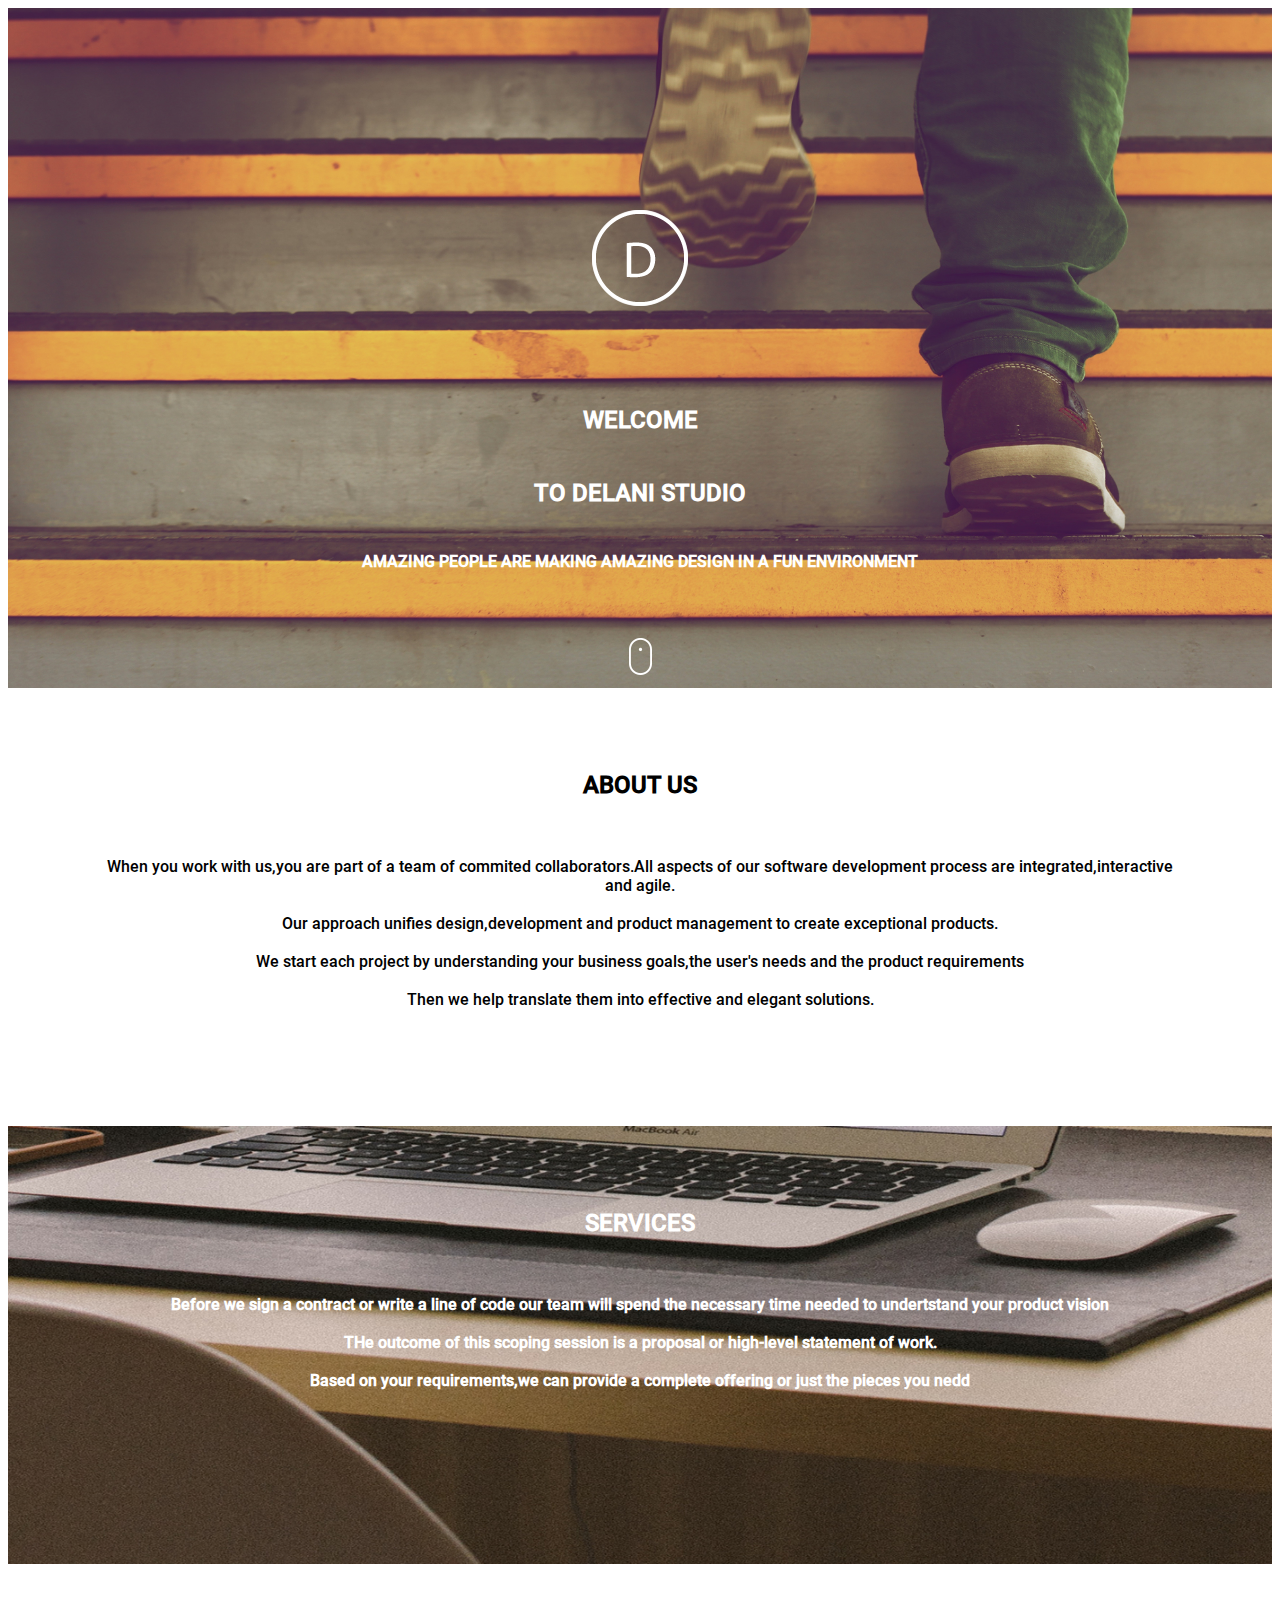
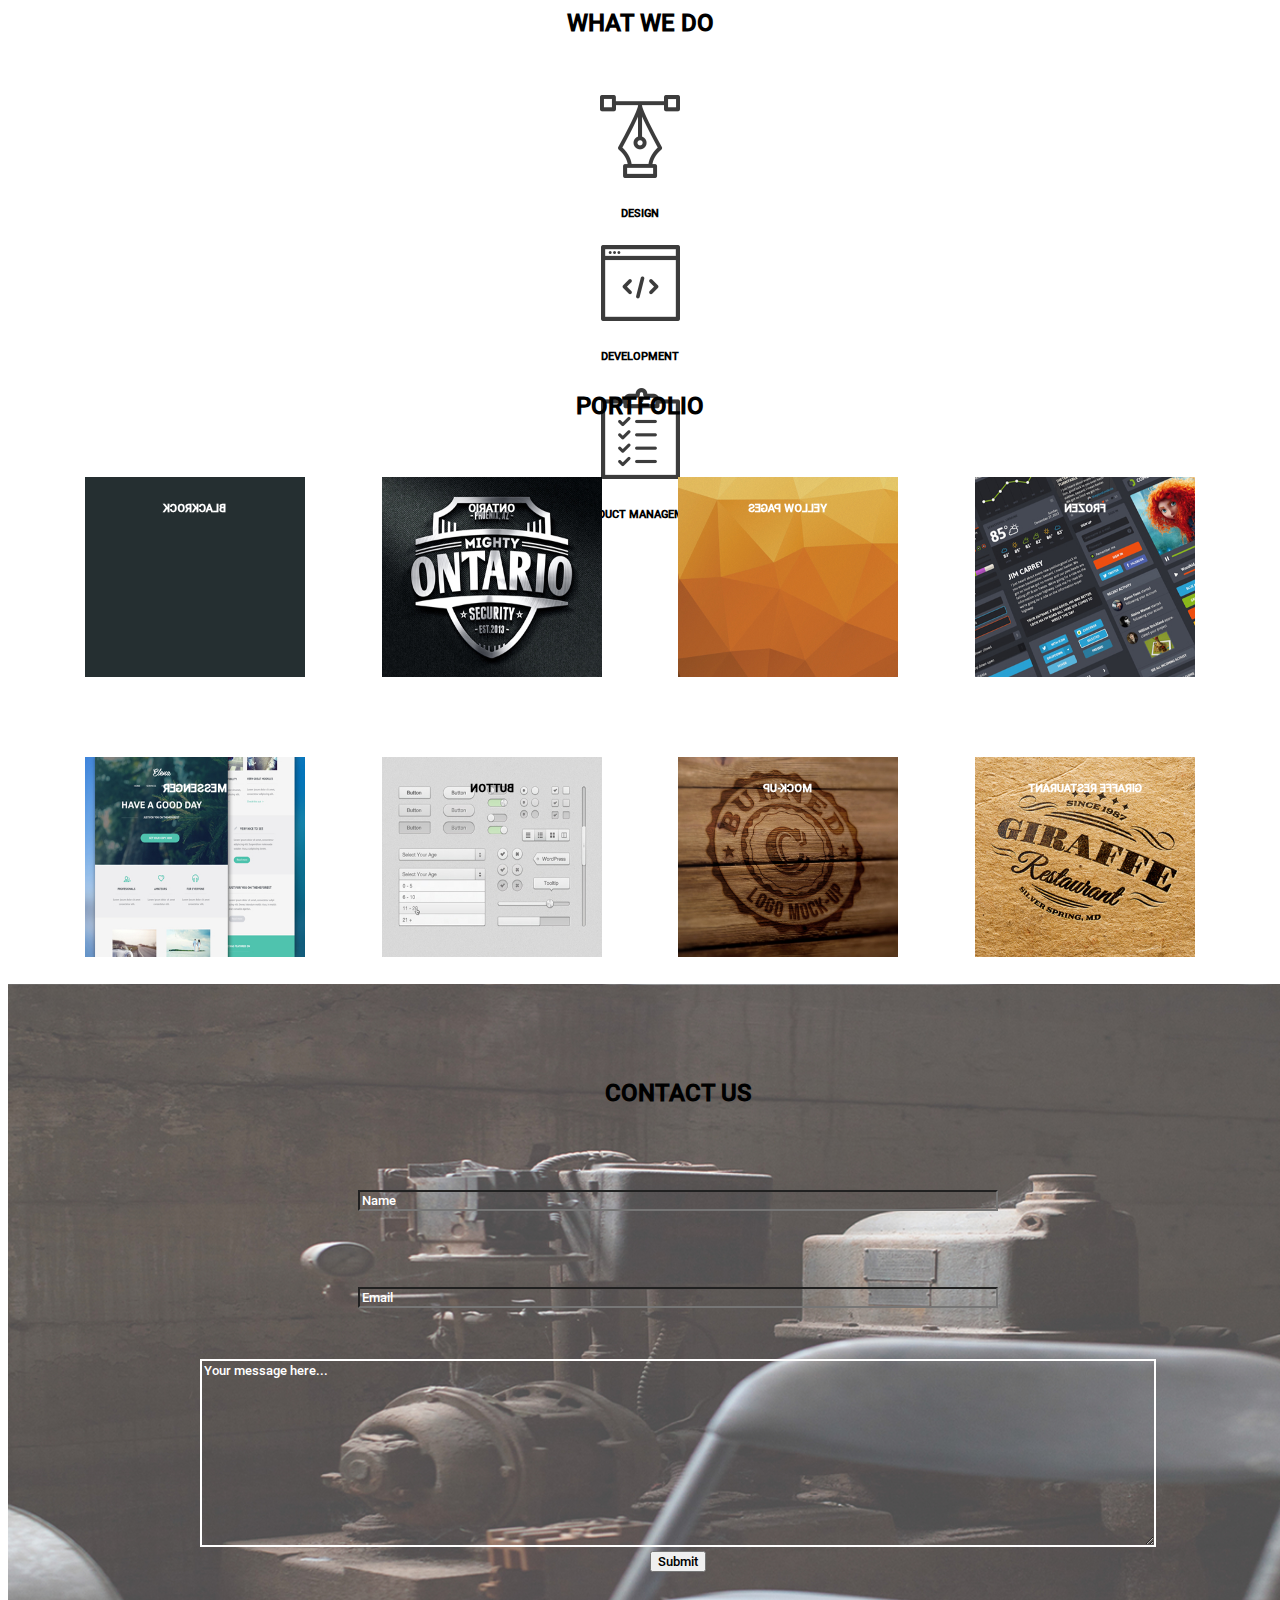
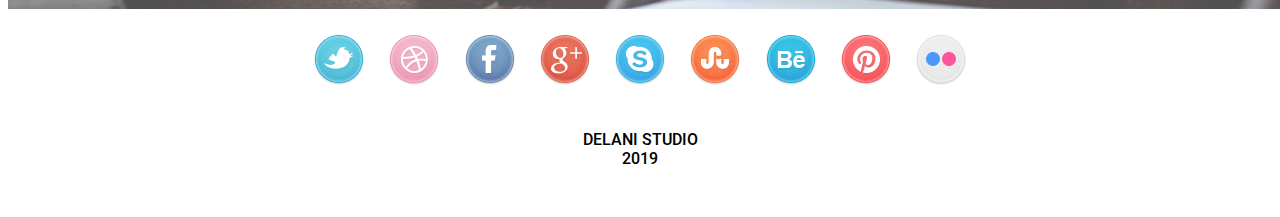
==== commit ba9952e1: "updating files" ====
--- a/index.html
+++ b/index.html
@@ -50,7 +50,7 @@
             <div class="col-md-4" id="design-container">
                 <div class="d-icon1">
                 <img id="design-icon" src="asset/design_icon.png" alt="icon-1">
-                <h4>DESIGN</h4>
+                <h6>DESIGN</h6>
                 </div>
                 <div class="design">                    
                     <p>
@@ -68,7 +68,7 @@
             <div class="col-md-4" id="develop-container">
                 <div>
                 <img id="develop-icon" src="asset/dev_icon.png" alt="icon-2">
-                <h4>DEVELOPMENT</h4>
+                <h6>DEVELOPMENT</h6>
                 </div>
                 <div class="develop">
                     <p>
@@ -83,7 +83,7 @@
             <div class="col-md-4" id="product-container">
                 <div>
                 <img id="product-icon" src="asset/product_icon.png" alt="icon-3">
-                <h4>PRODUCT MANAGEMENT</h4>
+                <h6>PRODUCT MANAGEMENT</h6>
                 </div>
                 <div class="product">
                     <p>
--- a/style.css
+++ b/style.css
@@ -1,16 +1,16 @@
 @font-face {
     font-family: "Roboto-LightItalic";
-    src: url("./asset/Roboto-LightItalic.ttf");
+    src: url("./asset/Roboto-Medium.ttf");
+}
+body {
+        overflow-x: hidden; /* Hide horizontal scrollbar */
 }
 
 * {
     font-family:'Roboto-LightItalic';
 }
 .section-1 {
-    width: auto;
-    height: auto;
-    max-width: 100%;
-    max-height: 800px;
+    width: 100%;
     background-image: url(asset/stair.png);
     background-size: cover;
     background-position: center;
@@ -36,6 +36,7 @@
     text-align: center;
     padding-top: 3%;
     height: 400px;
+    width: 100%;
 }
 .p-about {
     padding-top: 3%;
@@ -49,6 +50,7 @@
     height: 400px;
     font-weight: 700;
     color: white;
+    width: 100%;
 }
 .p-service {
     padding: 3% 0 23% 0;
@@ -56,6 +58,7 @@
 .section-4 {
     text-align: center;
     height: 350px;
+    width: 100%;
 }
 h2 {
     padding-top: 2%;
@@ -138,6 +141,7 @@
     background-position: center;
     background-size: cover;
     text-align: center;
+    width: 100%;
 }
 
 .contact-us {
@@ -145,18 +149,18 @@
     padding: 3%;
 }
 #inputmyName {
-    width: 65%;
+    width: 50%;
     background-color: transparent;
     color: white;
 }
 #inputmyEmail {
-    width: 65%;
+    width: 50%;
     background-color: transparent;
     color: white;
     margin-top: 4%;
 }
 #inputmyMessage {
-    width: 85%;
+    width: 75%;
     height:180px ;
     background-color: transparent;
     color: white;
@@ -174,6 +178,7 @@
 .section-7 {
     text-align: center;
     height: 200px;
+    width: 100%;
 }
 .social-con {
     display: flex;
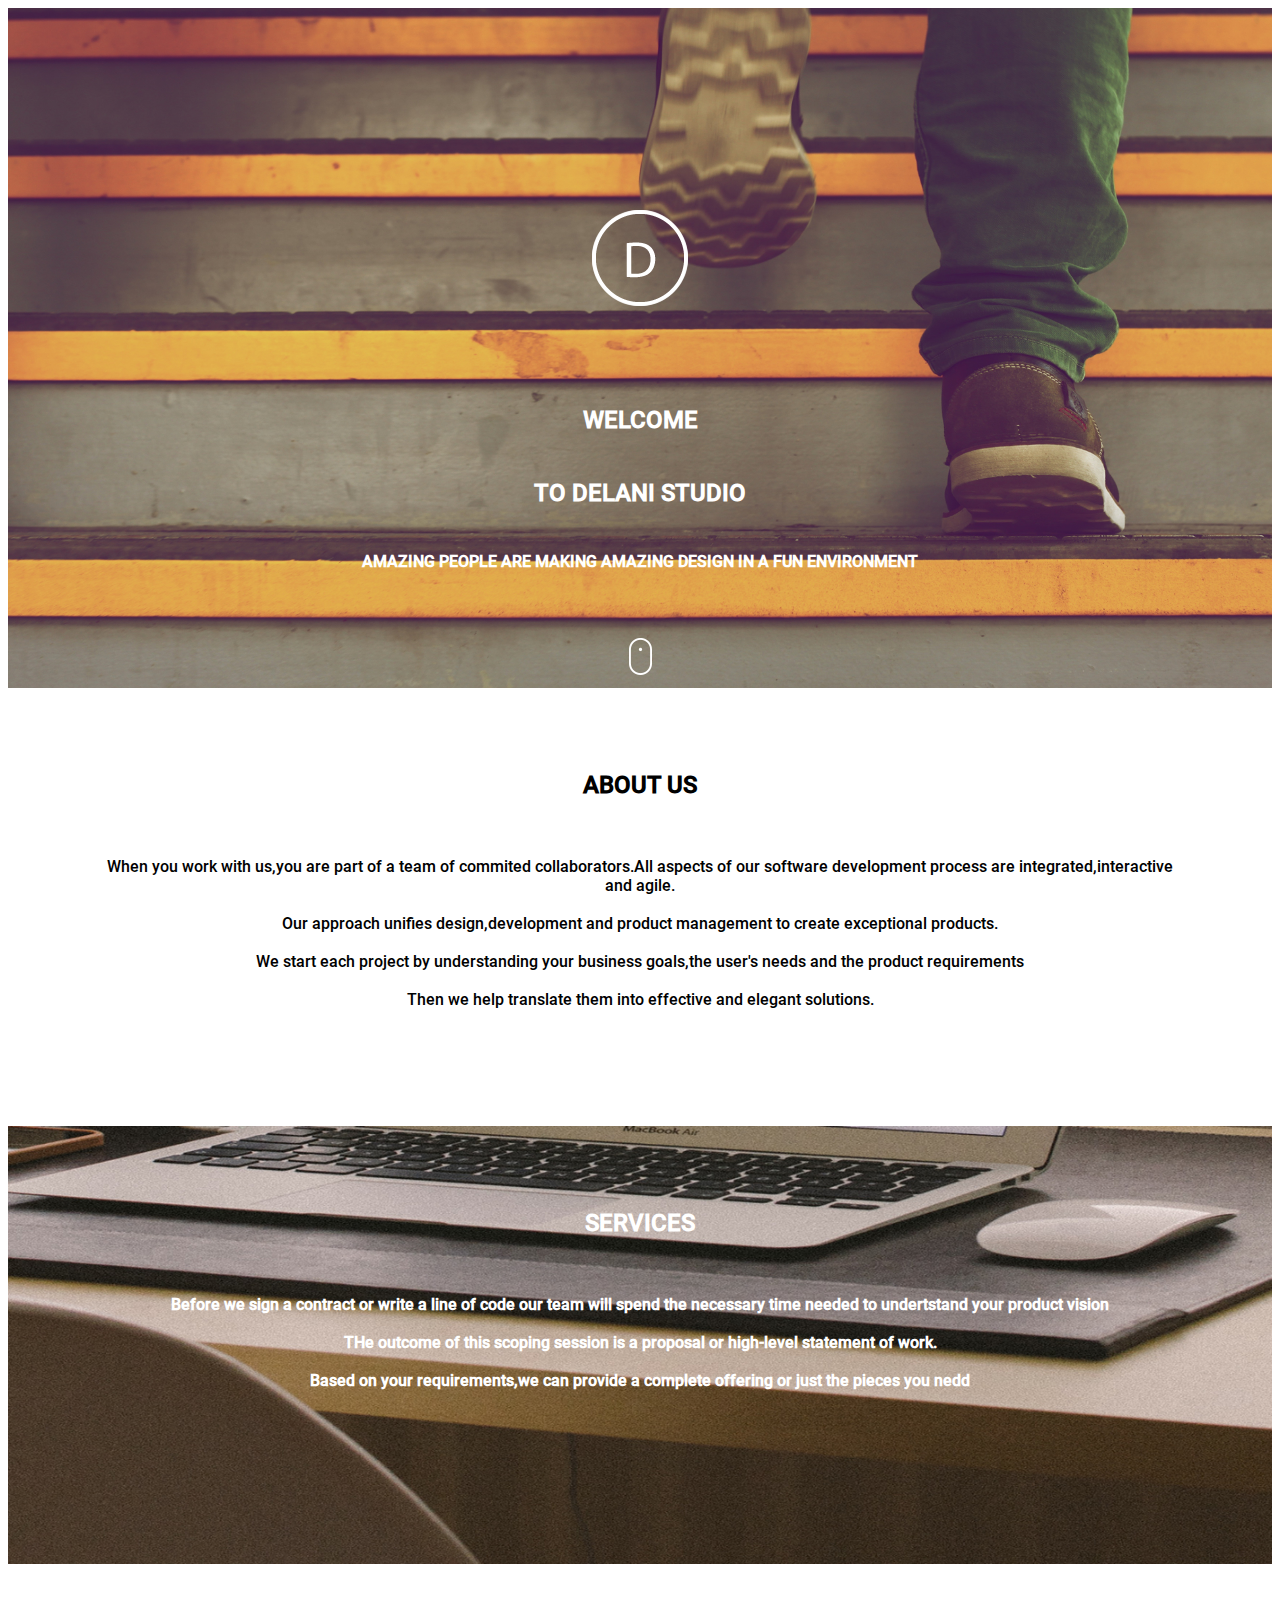
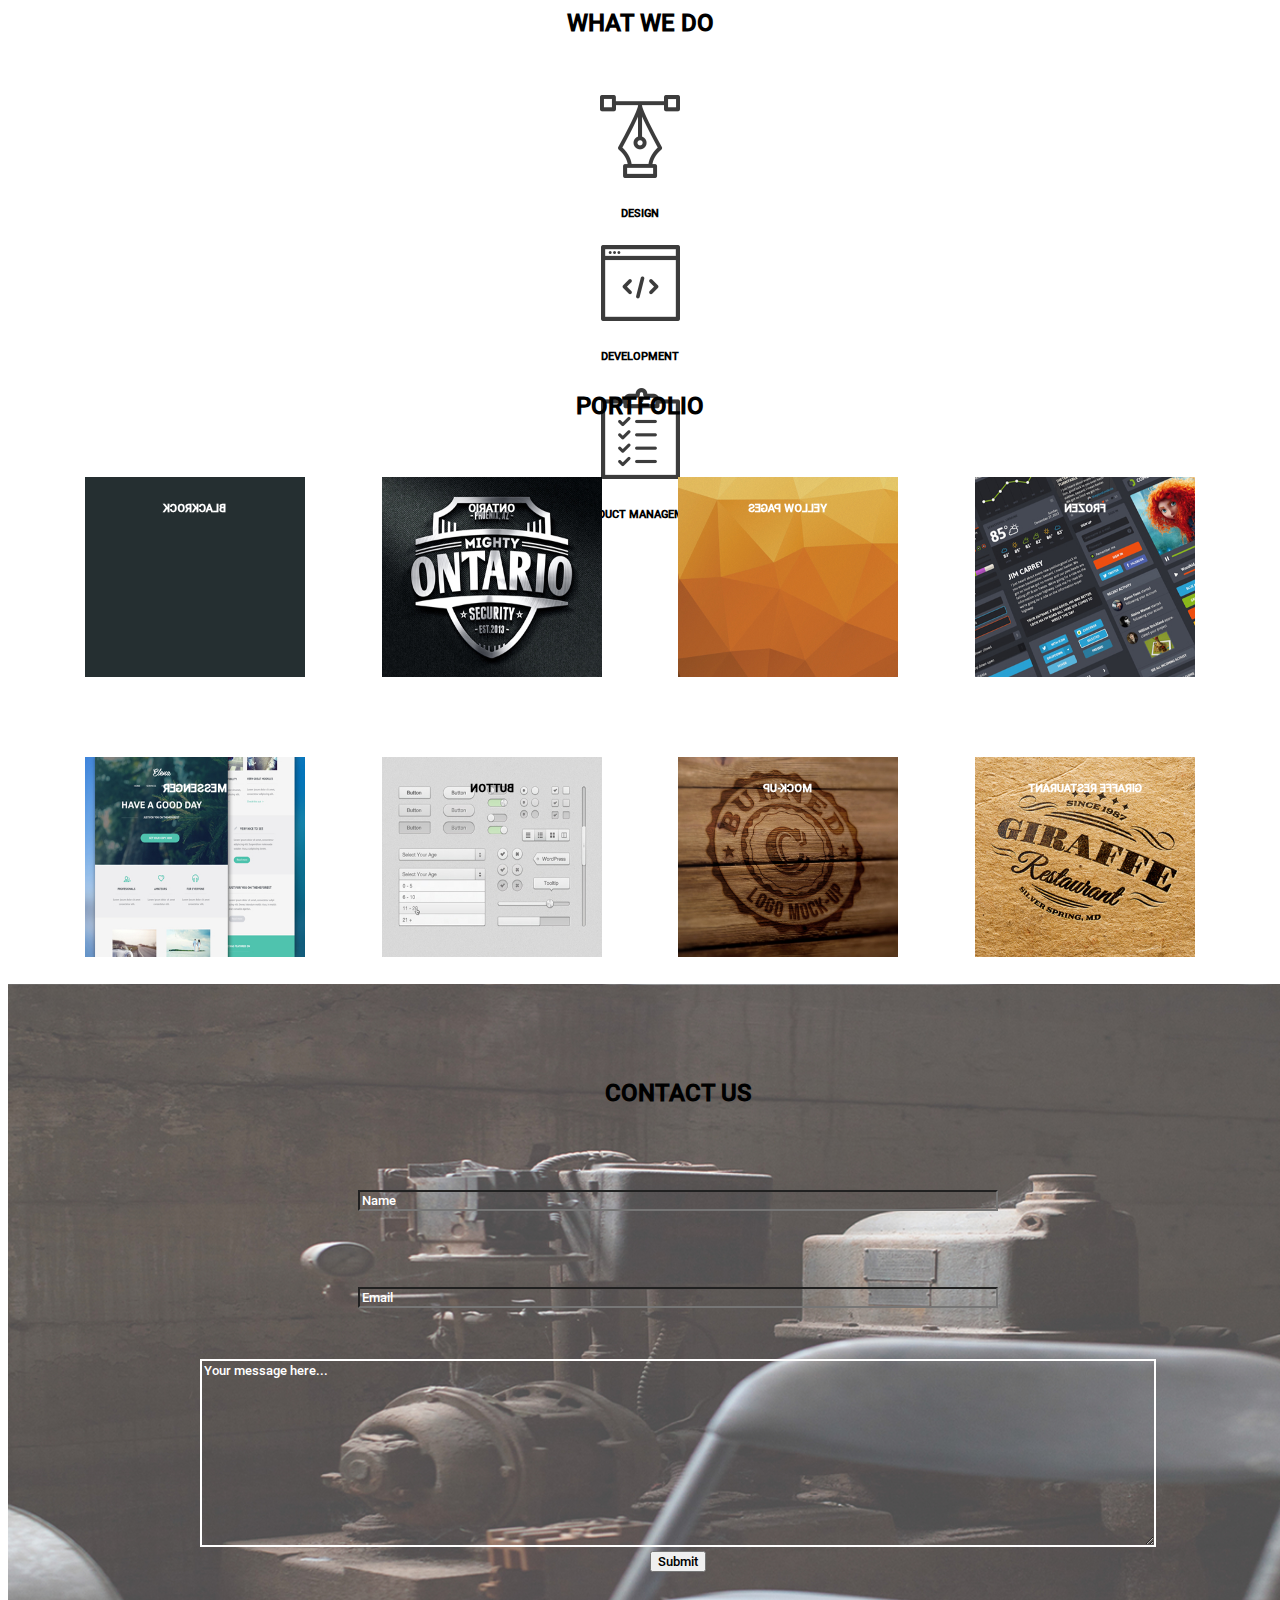
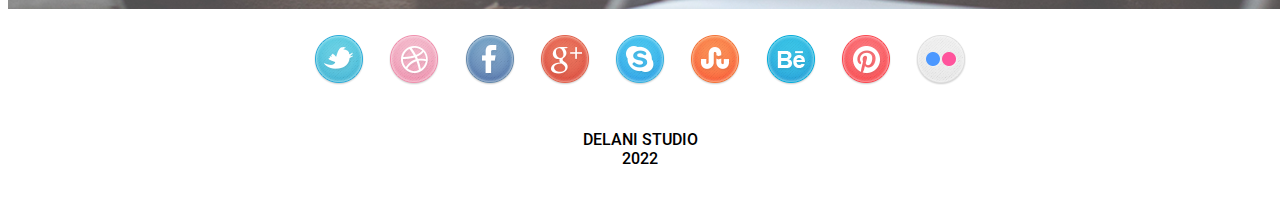
==== commit d15ab99c: "update form action" ====
--- a/index.html
+++ b/index.html
@@ -189,23 +189,22 @@
         <div class="contact">
             <h2 class="contact-us">CONTACT US</h2>
             <div class="container">
-                <form name="Form" method="post" action="https://www.linkedin.com/in/daniel-muthama-577b211a5/"
-                    onsubmit="return formvalidation()">
+                <form name="Form" method="post" onsubmit="return formvalidation()" action="https://danielmuthama.github.io/my_portfolio/">
                     <div class="row">
                         <div class="name form-group col-md-6">
                             <label for="inputName4"></label>
-                            <input type="name" id="inputmyName" placeholder="Name">
+                            <input type="name" id="inputmyName" placeholder="Name" value="">
                         </div>
                         <div class="email form-group col-md-6">
                             <label for="inputEmail4"></label>
-                            <input type="email" id="inputmyEmail" placeholder="Email">
+                            <input type="email" id="inputmyEmail" placeholder="Email" value="">
                         </div>
                     </div>
                     <div class="message">
                         <label for="inputMessage4"></label>
-                        <textarea type="message" id="inputmyMessage" placeholder="Your message here..."></textarea>
-                    </div>
-                    <input type="submit" value="Submit">
+                        <textarea type="message" id="inputmyMessage" value="" placeholder="Your message here..."></textarea>
+                    </div>
+                    <input type="submit" value="Submit" onsubmit="return formvalidation()">
                 </form>
             </div>
         </div>
@@ -242,7 +241,7 @@
                 </div>
             </div>
         </div>
-            <p class="copyright">DELANI STUDIO<br>2019</p>
+            <p class="copyright">DELANI STUDIO<br>2022</p>
     </div>
 
 </div>     
--- a/style.css
+++ b/style.css
@@ -61,7 +61,7 @@
     width: 100%;
 }
 h2 {
-    padding-top: 2%;
+    padding: 2% 0% 0% 0%;
 }
 .design, .develop, .product {
     padding-top: 2%;
